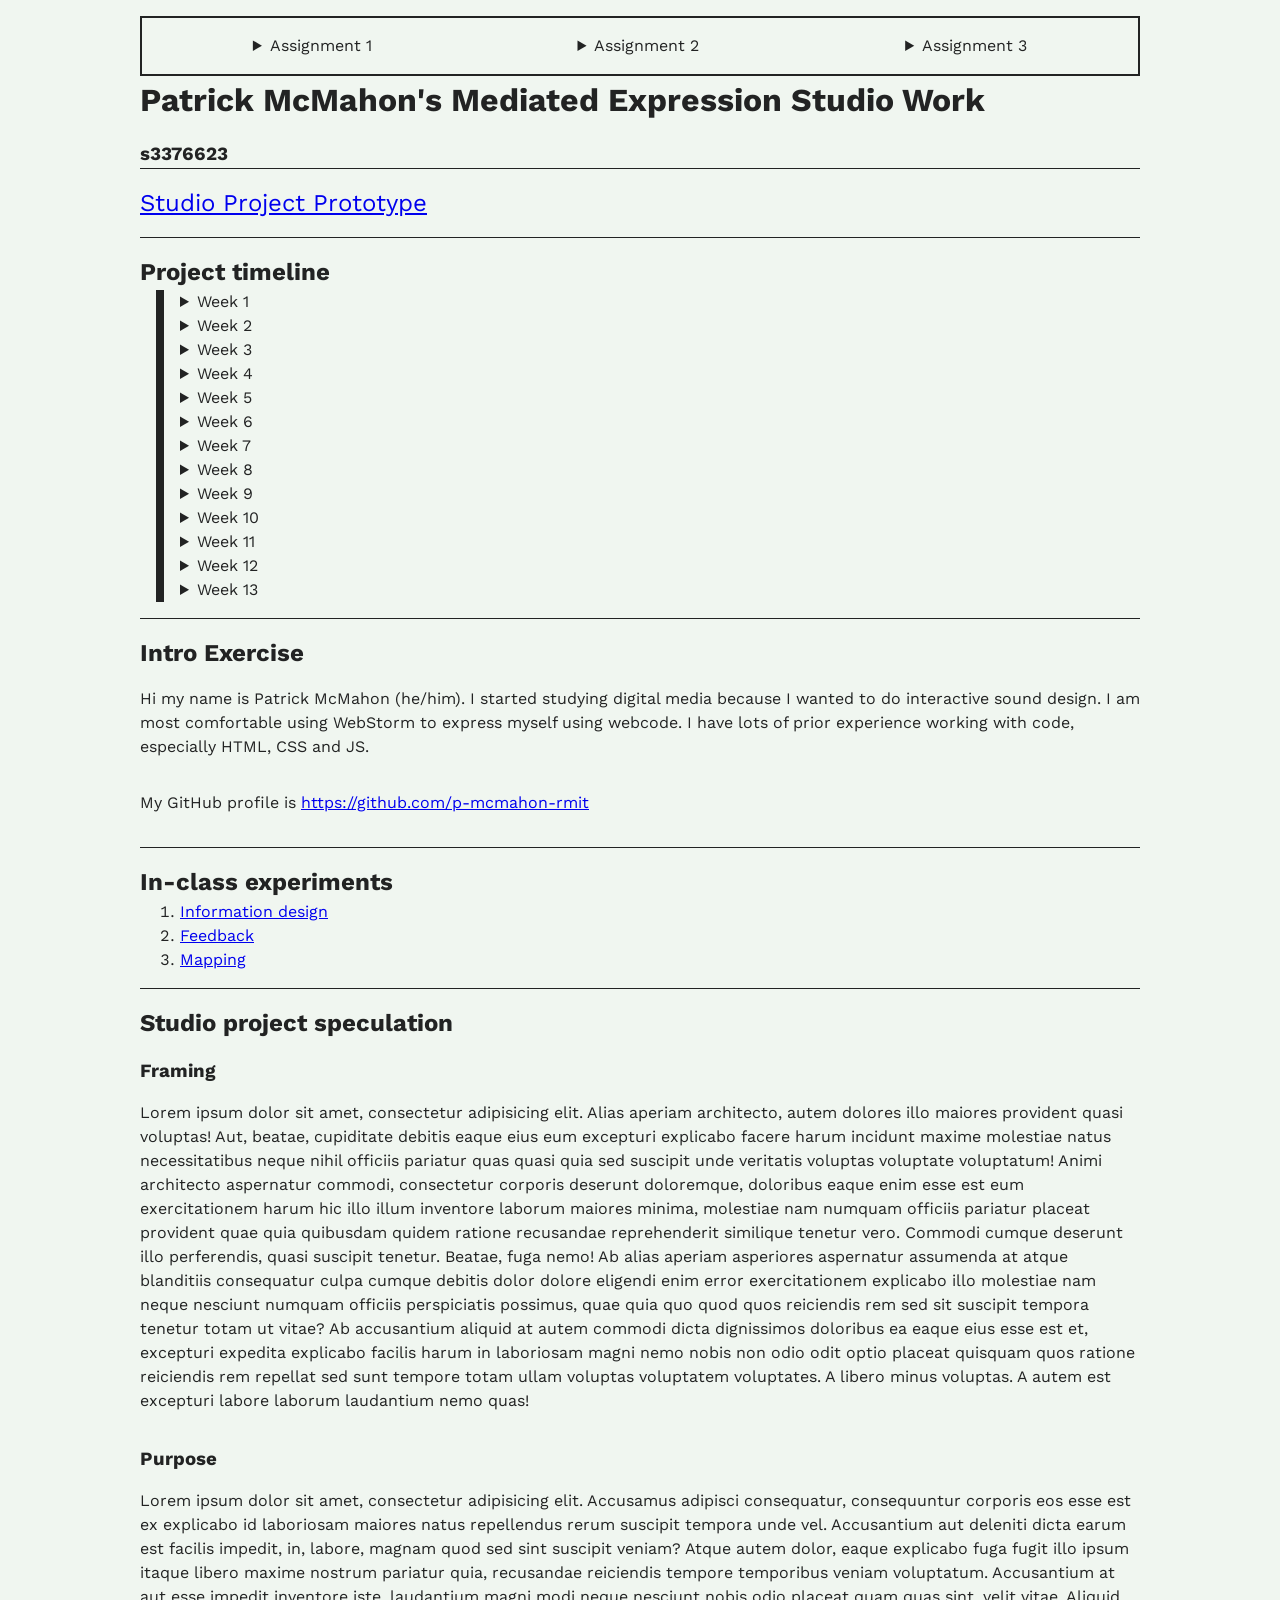
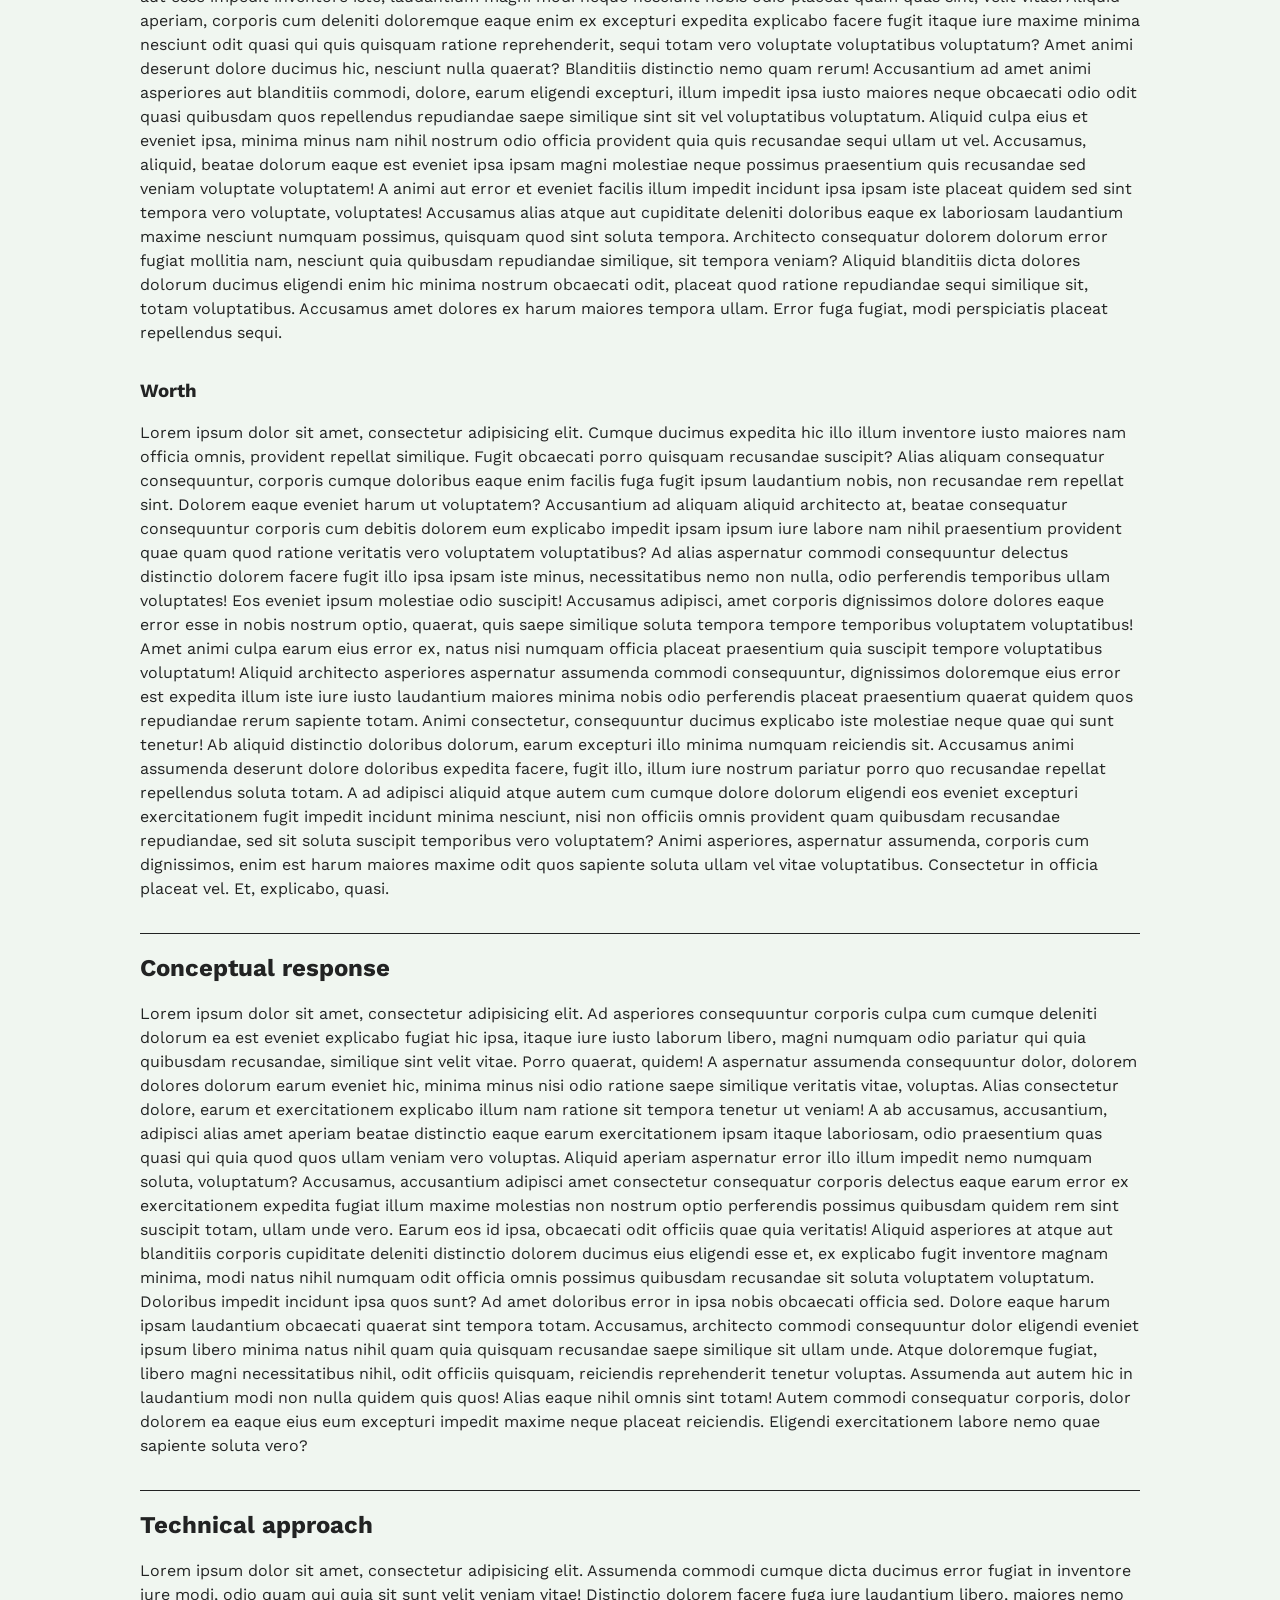
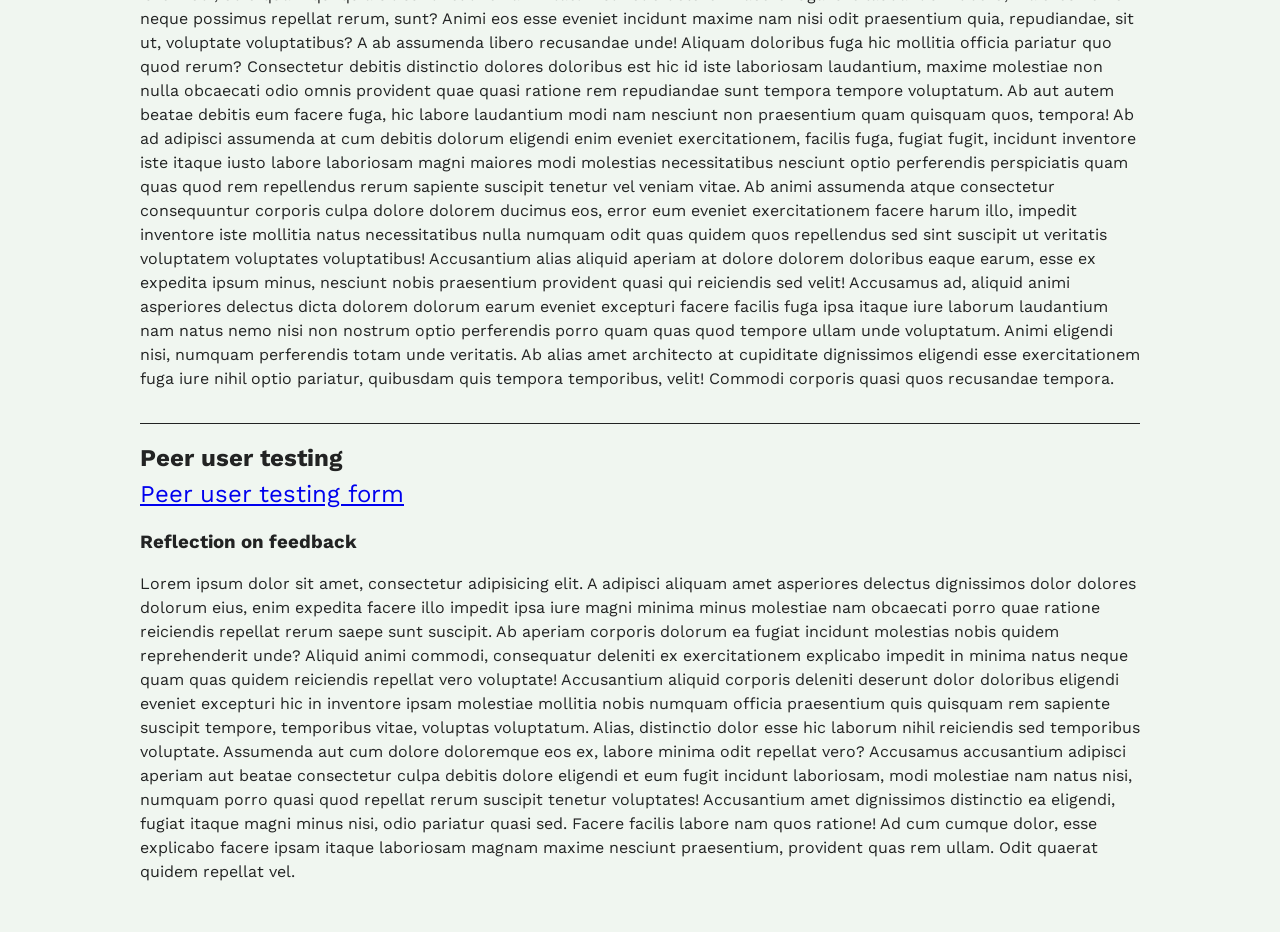
==== index.html @ aac4d5a4 "remove final" ====
<!doctype html>
<html lang="en">
<head>
    <meta charset="UTF-8">
    <meta name="viewport"
          content="width=device-width, user-scalable=no, initial-scale=1.0, maximum-scale=1.0, minimum-scale=1.0">
    <meta http-equiv="X-UA-Compatible" content="ie=edge">
    <title>Studio Work Index</title>
    <link rel="stylesheet" href="reset.css">
    <link rel="stylesheet" href="style.css">

    <!-- favicon was sourced from favicon.io but the original graphics are copyright 2020 Twitter, Inc
    and other contributors -->
    <!-- They are licensed under CC-BY 4.0 as linked below -->
    <!-- https://creativecommons.org/licenses/by/4.0/ -->
    <link rel="icon" type="image/png" href="./assets/icons/favicon.png">
</head>
<body>

    <nav>
        <details>
            <summary>Assignment 1</summary>
            <a href="#in-class-experiments">In class experiments</a>
            <a href="#speculation">Project speculation</a>
        </details>
        <details>
            <summary>Assignment 2</summary>
            <a href="#prototype">Prototype</a>
            <a href="#conceptual-response">Conceptual response</a>
            <a href="#technical-approach">Technical approach</a>
            <a href="#peer-user-testing">Peer user testing</a>
            <a href="#timeline">Timeline</a>
        </details>
        <details>
            <summary>Assignment 3</summary>
            <a href="#prototype">Prototype</a>
            <a href="#conceptual-response">Conceptual response</a>
            <a href="#technical-approach">Technical approach</a>
            <a href="#peer-user-testing">Peer user testing</a>
            <a href="#timeline">Timeline</a>
        </details>
    </nav>

    <main>

        <h1>Patrick McMahon's Mediated Expression Studio Work</h1>
        <h3>s3376623</h3>

        <section id="prototype">
            <a href="./prototype.html" target="_blank" class="largeLink">Studio Project Prototype</a>
        </section>

        <section id="timeline">
            <h2>Project timeline</h2>

            <div class="timelineContainer">
                <details>
                    <summary>Week 1</summary>
                    <p>Details</p>
                </details>
                <details>
                    <summary>Week 2</summary>
                    <p>Details</p>
                </details>
                <details>
                    <summary>Week 3</summary>
                    <p>Details</p>
                </details>
                <details>
                    <summary>Week 4</summary>
                    <p>Details</p>
                </details>
                <details>
                    <summary>Week 5</summary>
                    <p>Details</p>
                </details>
                <details>
                    <summary>Week 6</summary>
                    <p>Details</p>
                </details>
                <details>
                    <summary>Week 7</summary>
                    <p>Details</p>
                </details>
                <details>
                    <summary>Week 8</summary>
                    <p>Details</p>
                </details>
                <details>
                    <summary>Week 9</summary>
                    <p>Details</p>
                </details>
                <details>
                    <summary>Week 10</summary>
                    <p>Details</p>
                </details>
                <details>
                    <summary>Week 11</summary>
                    <p>Details</p>
                </details>
                <details>
                    <summary>Week 12</summary>
                    <p>Details</p>
                </details>
                <details>
                    <summary>Week 13</summary>
                    <p>Details</p>
                </details>
            </div>


        </section>

        <section>
            <h2>Intro Exercise</h2>
            <p>
                Hi my name is Patrick McMahon (he/him). I started studying digital media because I wanted to do interactive
                sound design. I am most comfortable using WebStorm to express myself using webcode. I have lots of prior
                experience working with code, especially HTML, CSS and JS.
            </p>
            <p>
                My GitHub profile is
                <a href="https://github.com/p-mcmahon-rmit" target="_blank">https://github.com/p-mcmahon-rmit</a>
            </p>
        </section>

        <section id="in-class-experiments">
            <h2>In-class experiments</h2>
            <ol>
                <li>
                    <a href="./exercise1.html" target="_blank">Information design</a>
                </li>
                <li>
                    <a href="./exercise2.html" target="_blank">Feedback</a>
                </li>
                <li>
                    <a href="./exercise3.html" target="_blank">Mapping</a>
                </li>
            </ol>
        </section>

        <section id="speculation">
            <h2>Studio project speculation</h2>
            <h3>Framing</h3>
            <p>
                Lorem ipsum dolor sit amet, consectetur adipisicing elit. Alias aperiam architecto, autem dolores illo
                maiores provident quasi voluptas! Aut, beatae, cupiditate debitis eaque eius eum excepturi explicabo
                facere harum incidunt maxime molestiae natus necessitatibus neque nihil officiis pariatur quas quasi
                quia sed suscipit unde veritatis voluptas voluptate voluptatum! Animi architecto aspernatur commodi,
                consectetur corporis deserunt doloremque, doloribus eaque enim esse est eum exercitationem harum hic
                illo illum inventore laborum maiores minima, molestiae nam numquam officiis pariatur placeat provident
                quae quia quibusdam quidem ratione recusandae reprehenderit similique tenetur vero. Commodi cumque
                deserunt illo perferendis, quasi suscipit tenetur. Beatae, fuga nemo! Ab alias aperiam asperiores
                aspernatur assumenda at atque blanditiis consequatur culpa cumque debitis dolor dolore eligendi enim
                error exercitationem explicabo illo molestiae nam neque nesciunt numquam officiis perspiciatis possimus,
                quae quia quo quod quos reiciendis rem sed sit suscipit tempora tenetur totam ut vitae? Ab accusantium
                aliquid at autem commodi dicta dignissimos doloribus ea eaque eius esse est et, excepturi expedita
                explicabo facilis harum in laboriosam magni nemo nobis non odio odit optio placeat quisquam quos ratione
                reiciendis rem repellat sed sunt tempore totam ullam voluptas voluptatem voluptates. A libero minus
                voluptas. A autem est excepturi labore laborum laudantium nemo quas!
            </p>
            <h3>Purpose</h3>
            <p>
                Lorem ipsum dolor sit amet, consectetur adipisicing elit. Accusamus adipisci consequatur, consequuntur
                corporis eos esse est ex explicabo id laboriosam maiores natus repellendus rerum suscipit tempora unde
                vel. Accusantium aut deleniti dicta earum est facilis impedit, in, labore, magnam quod sed sint suscipit
                veniam? Atque autem dolor, eaque explicabo fuga fugit illo ipsum itaque libero maxime nostrum pariatur
                quia, recusandae reiciendis tempore temporibus veniam voluptatum. Accusantium at aut esse impedit
                inventore iste, laudantium magni modi neque nesciunt nobis odio placeat quam quas sint, velit vitae.
                Aliquid aperiam, corporis cum deleniti doloremque eaque enim ex excepturi expedita explicabo facere
                fugit itaque iure maxime minima nesciunt odit quasi qui quis quisquam ratione reprehenderit, sequi totam
                vero voluptate voluptatibus voluptatum? Amet animi deserunt dolore ducimus hic, nesciunt nulla quaerat?
                Blanditiis distinctio nemo quam rerum! Accusantium ad amet animi asperiores aut blanditiis commodi,
                dolore, earum eligendi excepturi, illum impedit ipsa iusto maiores neque obcaecati odio odit quasi
                quibusdam quos repellendus repudiandae saepe similique sint sit vel voluptatibus voluptatum. Aliquid
                culpa eius et eveniet ipsa, minima minus nam nihil nostrum odio officia provident quia quis recusandae
                sequi ullam ut vel. Accusamus, aliquid, beatae dolorum eaque est eveniet ipsa ipsam magni molestiae
                neque possimus praesentium quis recusandae sed veniam voluptate voluptatem! A animi aut error et eveniet
                facilis illum impedit incidunt ipsa ipsam iste placeat quidem sed sint tempora vero voluptate,
                voluptates! Accusamus alias atque aut cupiditate deleniti doloribus eaque ex laboriosam laudantium
                maxime nesciunt numquam possimus, quisquam quod sint soluta tempora. Architecto consequatur dolorem
                dolorum error fugiat mollitia nam, nesciunt quia quibusdam repudiandae similique, sit tempora veniam?
                Aliquid blanditiis dicta dolores dolorum ducimus eligendi enim hic minima nostrum obcaecati odit,
                placeat quod ratione repudiandae sequi similique sit, totam voluptatibus. Accusamus amet dolores ex
                harum maiores tempora ullam. Error fuga fugiat, modi perspiciatis placeat repellendus sequi.
            </p>
            <h3>Worth</h3>
            <p>
                Lorem ipsum dolor sit amet, consectetur adipisicing elit. Cumque ducimus expedita hic illo illum
                inventore iusto maiores nam officia omnis, provident repellat similique. Fugit obcaecati porro quisquam
                recusandae suscipit? Alias aliquam consequatur consequuntur, corporis cumque doloribus eaque enim
                facilis fuga fugit ipsum laudantium nobis, non recusandae rem repellat sint. Dolorem eaque eveniet harum
                ut voluptatem? Accusantium ad aliquam aliquid architecto at, beatae consequatur consequuntur corporis
                cum debitis dolorem eum explicabo impedit ipsam ipsum iure labore nam nihil praesentium provident quae
                quam quod ratione veritatis vero voluptatem voluptatibus? Ad alias aspernatur commodi consequuntur
                delectus distinctio dolorem facere fugit illo ipsa ipsam iste minus, necessitatibus nemo non nulla, odio
                perferendis temporibus ullam voluptates! Eos eveniet ipsum molestiae odio suscipit! Accusamus adipisci,
                amet corporis dignissimos dolore dolores eaque error esse in nobis nostrum optio, quaerat, quis saepe
                similique soluta tempora tempore temporibus voluptatem voluptatibus! Amet animi culpa earum eius error
                ex, natus nisi numquam officia placeat praesentium quia suscipit tempore voluptatibus voluptatum!
                Aliquid architecto asperiores aspernatur assumenda commodi consequuntur, dignissimos doloremque eius
                error est expedita illum iste iure iusto laudantium maiores minima nobis odio perferendis placeat
                praesentium quaerat quidem quos repudiandae rerum sapiente totam. Animi consectetur, consequuntur
                ducimus explicabo iste molestiae neque quae qui sunt tenetur! Ab aliquid distinctio doloribus dolorum,
                earum excepturi illo minima numquam reiciendis sit. Accusamus animi assumenda deserunt dolore doloribus
                expedita facere, fugit illo, illum iure nostrum pariatur porro quo recusandae repellat repellendus
                soluta totam. A ad adipisci aliquid atque autem cum cumque dolore dolorum eligendi eos eveniet excepturi
                exercitationem fugit impedit incidunt minima nesciunt, nisi non officiis omnis provident quam quibusdam
                recusandae repudiandae, sed sit soluta suscipit temporibus vero voluptatem? Animi asperiores, aspernatur
                assumenda, corporis cum dignissimos, enim est harum maiores maxime odit quos sapiente soluta ullam vel
                vitae voluptatibus. Consectetur in officia placeat vel. Et, explicabo, quasi.
            </p>
        </section>

        <section id="conceptual-response">

            <h2>Conceptual response</h2>

            <p>
                Lorem ipsum dolor sit amet, consectetur adipisicing elit. Ad asperiores consequuntur corporis culpa cum
                cumque deleniti dolorum ea est eveniet explicabo fugiat hic ipsa, itaque iure iusto laborum libero,
                magni numquam odio pariatur qui quia quibusdam recusandae, similique sint velit vitae. Porro quaerat,
                quidem! A aspernatur assumenda consequuntur dolor, dolorem dolores dolorum earum eveniet hic, minima
                minus nisi odio ratione saepe similique veritatis vitae, voluptas. Alias consectetur dolore, earum et
                exercitationem explicabo illum nam ratione sit tempora tenetur ut veniam! A ab accusamus, accusantium,
                adipisci alias amet aperiam beatae distinctio eaque earum exercitationem ipsam itaque laboriosam, odio
                praesentium quas quasi qui quia quod quos ullam veniam vero voluptas. Aliquid aperiam aspernatur error
                illo illum impedit nemo numquam soluta, voluptatum? Accusamus, accusantium adipisci amet consectetur
                consequatur corporis delectus eaque earum error ex exercitationem expedita fugiat illum maxime molestias
                non nostrum optio perferendis possimus quibusdam quidem rem sint suscipit totam, ullam unde vero. Earum
                eos id ipsa, obcaecati odit officiis quae quia veritatis! Aliquid asperiores at atque aut blanditiis
                corporis cupiditate deleniti distinctio dolorem ducimus eius eligendi esse et, ex explicabo fugit
                inventore magnam minima, modi natus nihil numquam odit officia omnis possimus quibusdam recusandae sit
                soluta voluptatem voluptatum. Doloribus impedit incidunt ipsa quos sunt? Ad amet doloribus error in ipsa
                nobis obcaecati officia sed. Dolore eaque harum ipsam laudantium obcaecati quaerat sint tempora totam.
                Accusamus, architecto commodi consequuntur dolor eligendi eveniet ipsum libero minima natus nihil quam
                quia quisquam recusandae saepe similique sit ullam unde. Atque doloremque fugiat, libero magni
                necessitatibus nihil, odit officiis quisquam, reiciendis reprehenderit tenetur voluptas. Assumenda aut
                autem hic in laudantium modi non nulla quidem quis quos! Alias eaque nihil omnis sint totam! Autem
                commodi consequatur corporis, dolor dolorem ea eaque eius eum excepturi impedit maxime neque placeat
                reiciendis. Eligendi exercitationem labore nemo quae sapiente soluta vero?</p>

        </section>

        <section id="technical-approach">

            <h2>Technical approach</h2>

            <p>
                Lorem ipsum dolor sit amet, consectetur adipisicing elit. Assumenda commodi cumque dicta ducimus error
                fugiat in inventore iure modi, odio quam qui quia sit sunt velit veniam vitae! Distinctio dolorem facere
                fuga iure laudantium libero, maiores nemo neque possimus repellat rerum, sunt? Animi eos esse eveniet
                incidunt maxime nam nisi odit praesentium quia, repudiandae, sit ut, voluptate voluptatibus? A ab
                assumenda libero recusandae unde! Aliquam doloribus fuga hic mollitia officia pariatur quo quod rerum?
                Consectetur debitis distinctio dolores doloribus est hic id iste laboriosam laudantium, maxime molestiae
                non nulla obcaecati odio omnis provident quae quasi ratione rem repudiandae sunt tempora tempore
                voluptatum. Ab aut autem beatae debitis eum facere fuga, hic labore laudantium modi nam nesciunt non
                praesentium quam quisquam quos, tempora! Ab ad adipisci assumenda at cum debitis dolorum eligendi enim
                eveniet exercitationem, facilis fuga, fugiat fugit, incidunt inventore iste itaque iusto labore
                laboriosam magni maiores modi molestias necessitatibus nesciunt optio perferendis perspiciatis quam quas
                quod rem repellendus rerum sapiente suscipit tenetur vel veniam vitae. Ab animi assumenda atque
                consectetur consequuntur corporis culpa dolore dolorem ducimus eos, error eum eveniet exercitationem
                facere harum illo, impedit inventore iste mollitia natus necessitatibus nulla numquam odit quas quidem
                quos repellendus sed sint suscipit ut veritatis voluptatem voluptates voluptatibus! Accusantium alias
                aliquid aperiam at dolore dolorem doloribus eaque earum, esse ex expedita ipsum minus, nesciunt nobis
                praesentium provident quasi qui reiciendis sed velit! Accusamus ad, aliquid animi asperiores delectus
                dicta dolorem dolorum earum eveniet excepturi facere facilis fuga ipsa itaque iure laborum laudantium
                nam natus nemo nisi non nostrum optio perferendis porro quam quas quod tempore ullam unde voluptatum.
                Animi eligendi nisi, numquam perferendis totam unde veritatis. Ab alias amet architecto at cupiditate
                dignissimos eligendi esse exercitationem fuga iure nihil optio pariatur, quibusdam quis tempora
                temporibus, velit! Commodi corporis quasi quos recusandae tempora.</p>

        </section>

        <section id="peer-user-testing">

            <h2>Peer user testing</h2>

            <a href="https://forms.cloud.microsoft/r/2QSYcUh6fd" target="_blank" class="largeLink">Peer user testing form</a>

            <h3>Reflection on feedback</h3>

            <p>
                Lorem ipsum dolor sit amet, consectetur adipisicing elit. A adipisci aliquam amet asperiores delectus
                dignissimos dolor dolores dolorum eius, enim expedita facere illo impedit ipsa iure magni minima minus
                molestiae nam obcaecati porro quae ratione reiciendis repellat rerum saepe sunt suscipit. Ab aperiam
                corporis dolorum ea fugiat incidunt molestias nobis quidem reprehenderit unde? Aliquid animi commodi,
                consequatur deleniti ex exercitationem explicabo impedit in minima natus neque quam quas quidem
                reiciendis repellat vero voluptate! Accusantium aliquid corporis deleniti deserunt dolor doloribus
                eligendi eveniet excepturi hic in inventore ipsam molestiae mollitia nobis numquam officia praesentium
                quis quisquam rem sapiente suscipit tempore, temporibus vitae, voluptas voluptatum. Alias, distinctio
                dolor esse hic laborum nihil reiciendis sed temporibus voluptate. Assumenda aut cum dolore doloremque
                eos ex, labore minima odit repellat vero? Accusamus accusantium adipisci aperiam aut beatae consectetur
                culpa debitis dolore eligendi et eum fugit incidunt laboriosam, modi molestiae nam natus nisi, numquam
                porro quasi quod repellat rerum suscipit tenetur voluptates! Accusantium amet dignissimos distinctio ea
                eligendi, fugiat itaque magni minus nisi, odio pariatur quasi sed. Facere facilis labore nam quos
                ratione! Ad cum cumque dolor, esse explicabo facere ipsam itaque laboriosam magnam maxime nesciunt
                praesentium, provident quas rem ullam. Odit quaerat quidem repellat vel.</p>

        </section>

    </main>



</body>
</html>
---- style.css ----
@import url('https://fonts.googleapis.com/css2?family=Work+Sans:ital,wght@0,100..900;1,100..900&display=swap');

:root{
    /* basic 2-bit palette from 1bit Monitor Glow Palette by Polyducks */
    /* https://lospec.com/palette-list/1bit-monitor-glow */
    --colour-1: #222323;
    --colour-2: #f0f6f0;
    --colour-3: #2297CE;
    --colour-4: #e97132;
}

/* this swaps the colour order to account for dark mode */
@media (prefers-color-scheme: dark) {
    :root{
        --colour-1: #f0f6f0;
        --colour-2: #222323;
        --colour-3: #e97132;
        --colour-4: #2297CE;
    }
}

body {
    background-color: var(--colour-2);
    color: var(--colour-1);
    font-family: 'Work Sans', sans-serif;
    line-height: 1.5;
    padding: 1rem;
}

main, nav {
    max-width: 1000px;
    margin: 0 auto;
}

nav {
    display: flex;
    gap: 1rem;
    justify-content: space-around;
    border: var(--colour-1) 2px solid;
    padding: 1rem;
}

h3 {
    padding: 1rem 0 0 0;
}

section {
    border-top: var(--colour-1) solid 1px;
    padding: 1rem 0;
}

p {
    padding: 1rem 0;
}

ol, ul {
    padding: revert;
}

details {
    cursor: pointer;
    display: flex;
    flex-direction: column;
}

details > a {
    display: block;
}

.largeLink {
    font-size: 1.5rem;
}

#timeline {
    display: flex;
    flex-direction: column;
    align-items: start;
}

.timelineContainer {
    padding-left: 1rem;
    margin-left: 1rem;
    border-left: var(--colour-1) 0.5rem solid;
    display: flex;
    flex-direction: column;
}

.projectTimeline {
    writing-mode: vertical-rl;
}
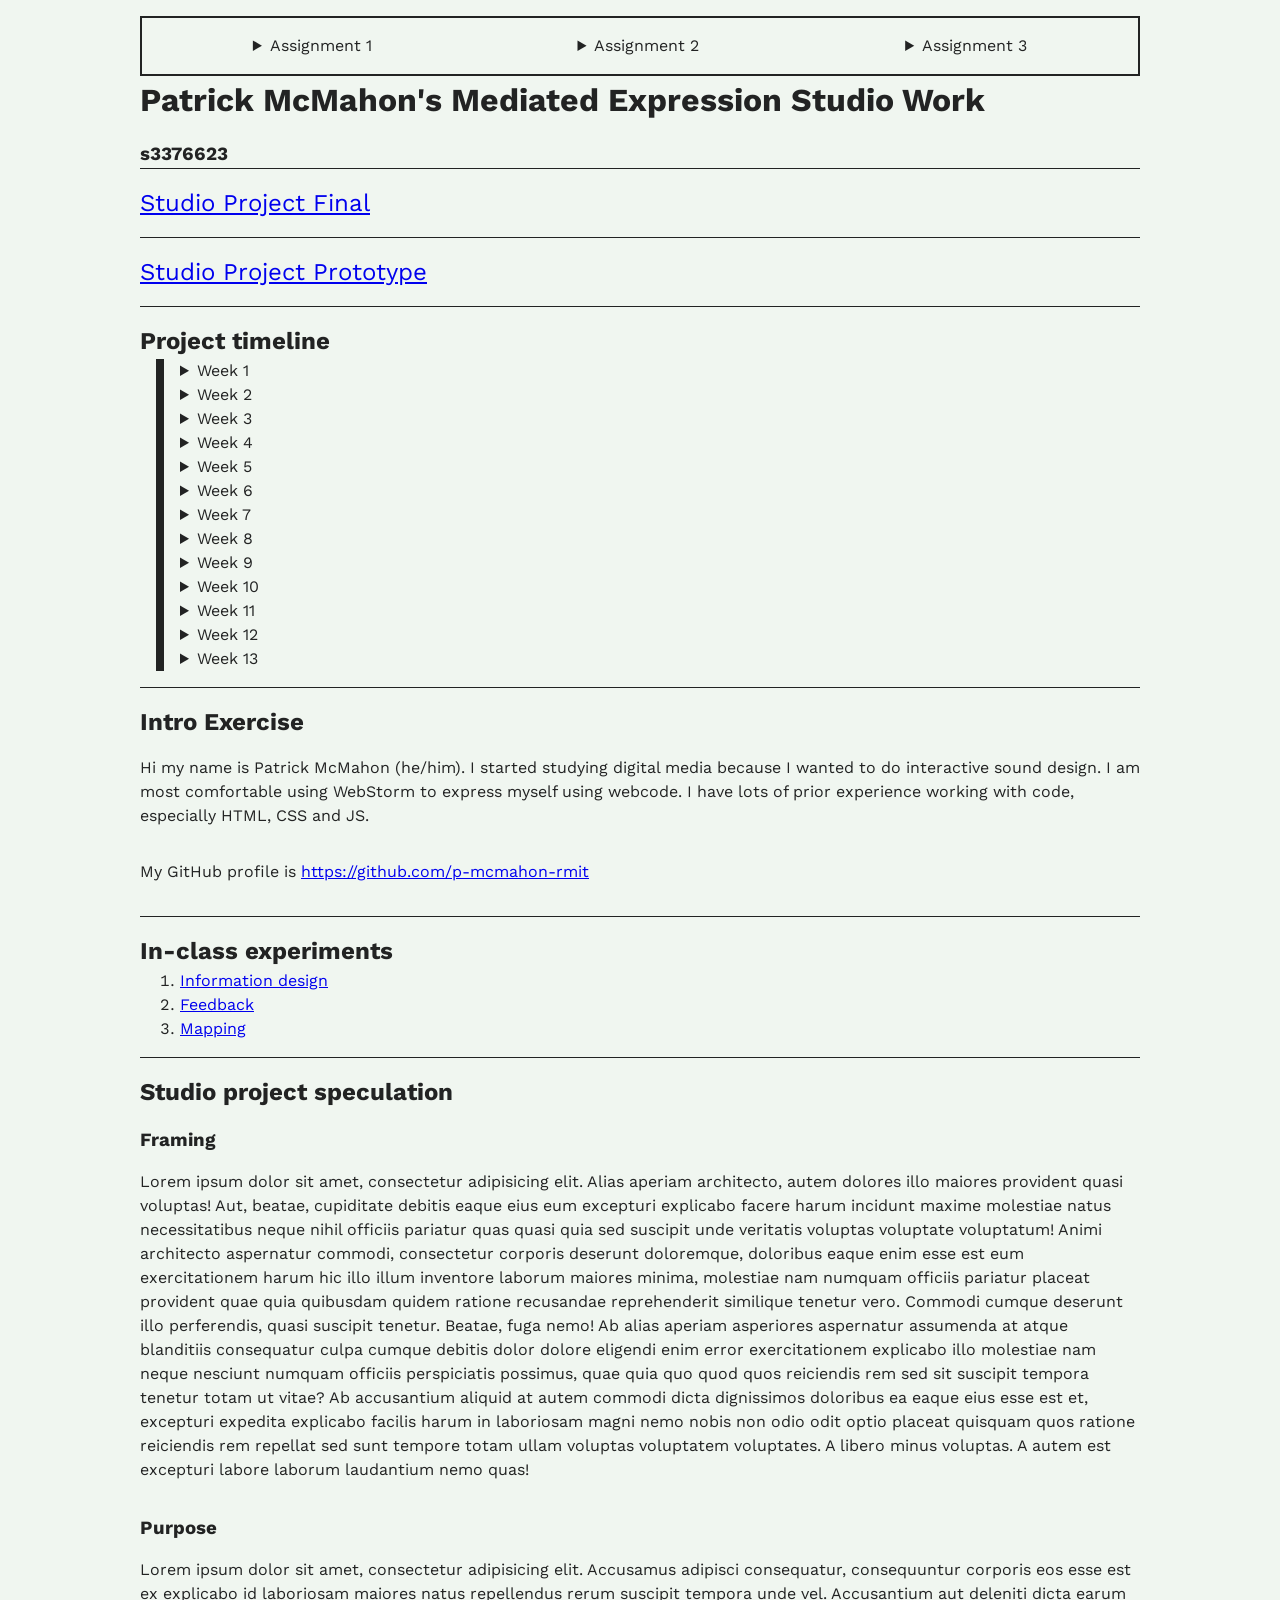
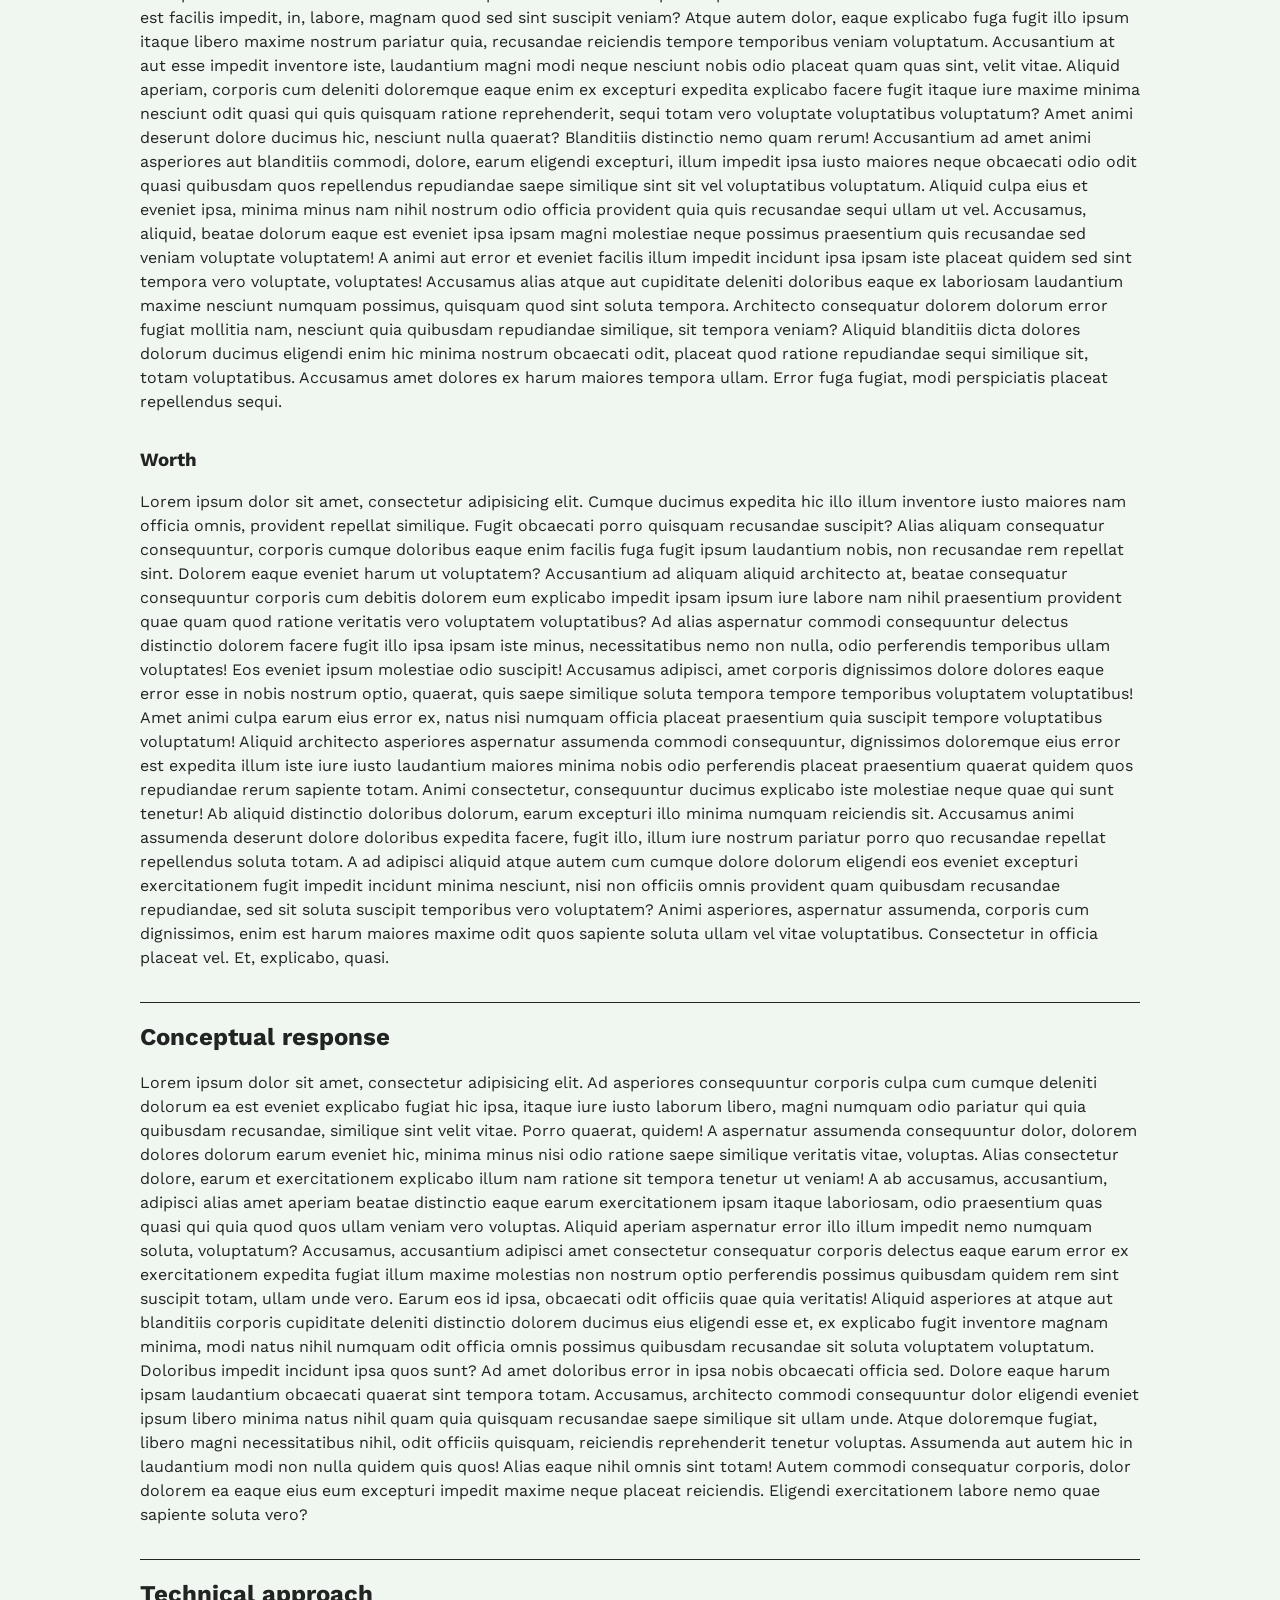
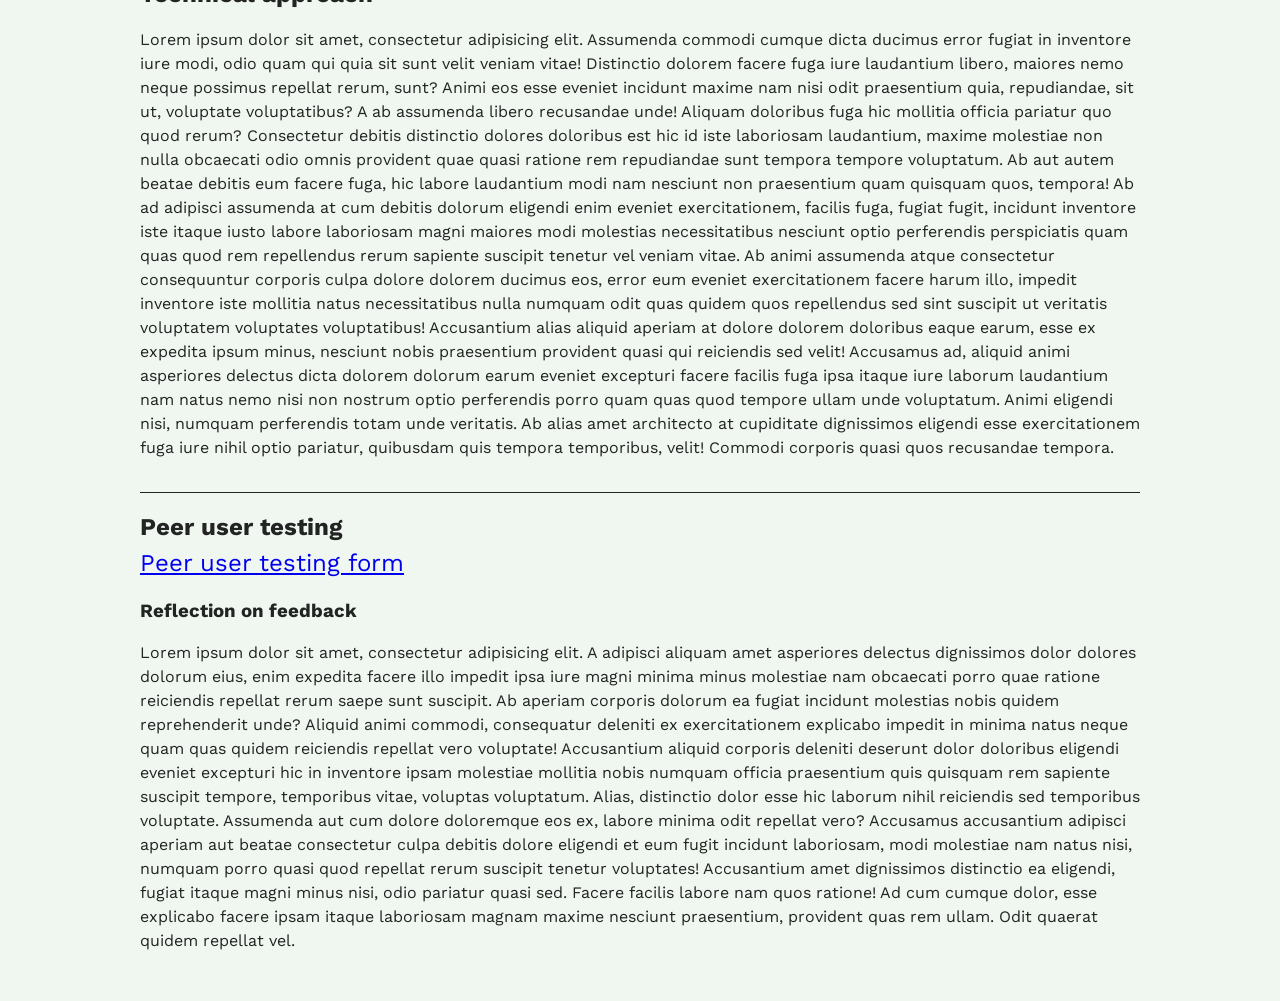
==== commit 9844bc82: "updated for a3" ====
--- a/index.html
+++ b/index.html
@@ -33,11 +33,7 @@
         </details>
         <details>
             <summary>Assignment 3</summary>
-            <a href="#prototype">Prototype</a>
-            <a href="#conceptual-response">Conceptual response</a>
-            <a href="#technical-approach">Technical approach</a>
-            <a href="#peer-user-testing">Peer user testing</a>
-            <a href="#timeline">Timeline</a>
+            <a href="#final">Final</a>
         </details>
     </nav>
 
@@ -45,6 +41,10 @@
 
         <h1>Patrick McMahon's Mediated Expression Studio Work</h1>
         <h3>s3376623</h3>
+
+        <section id="final">
+            <a href="./final.html" target="_blank" class="largeLink">Studio Project Final</a>
+        </section>
 
         <section id="prototype">
             <a href="./prototype.html" target="_blank" class="largeLink">Studio Project Prototype</a>
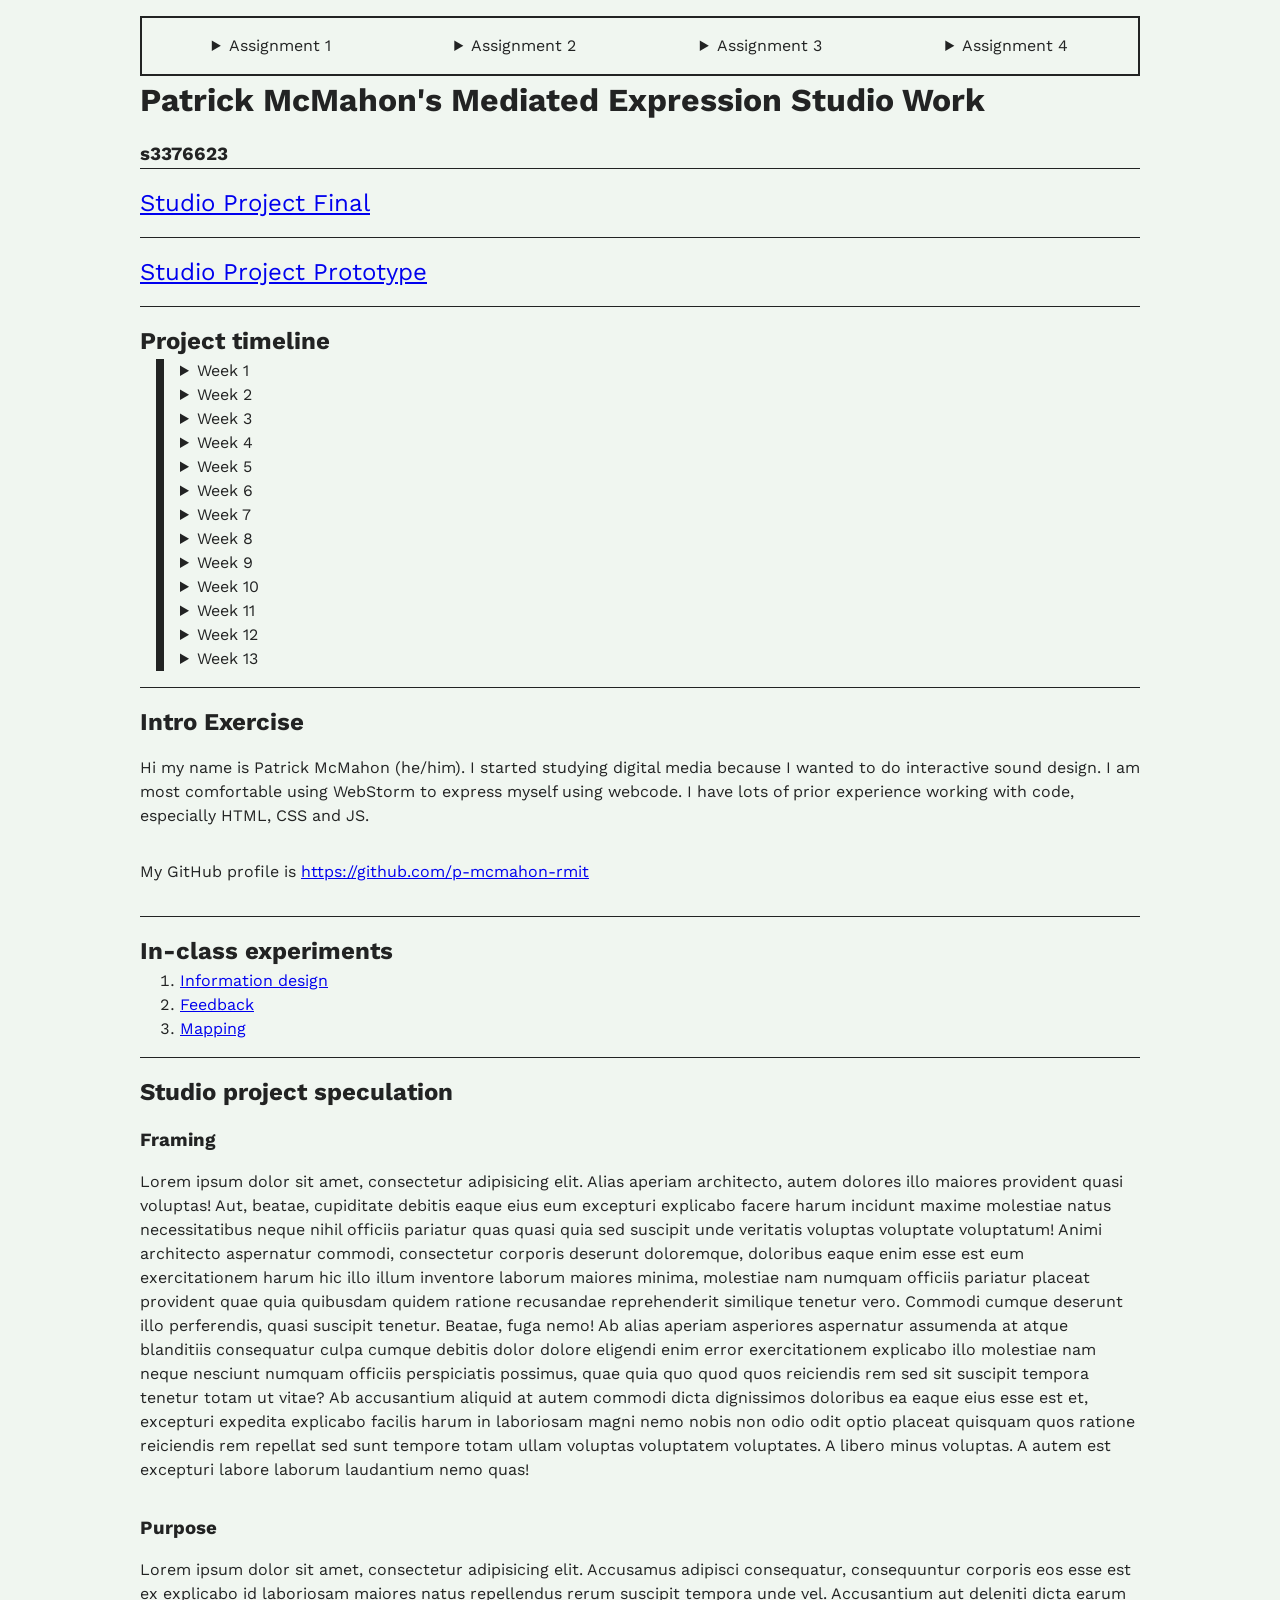
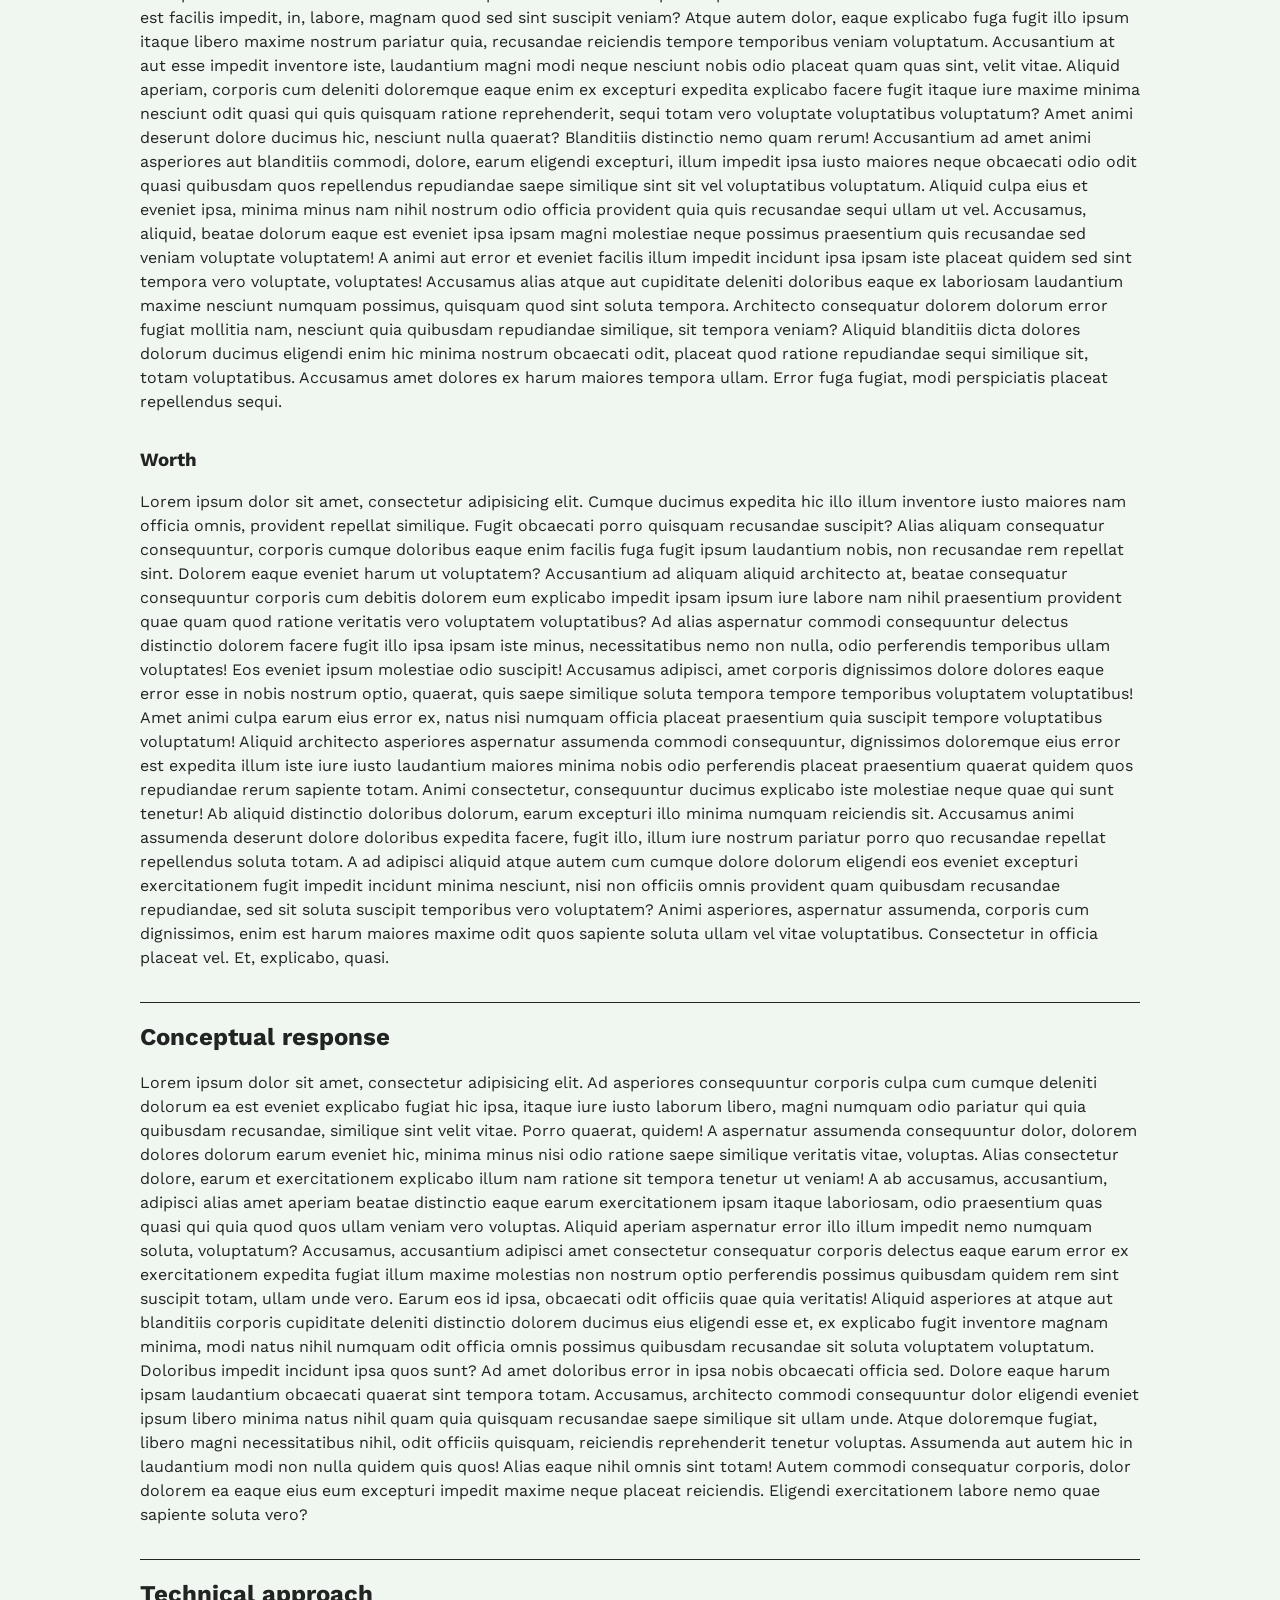
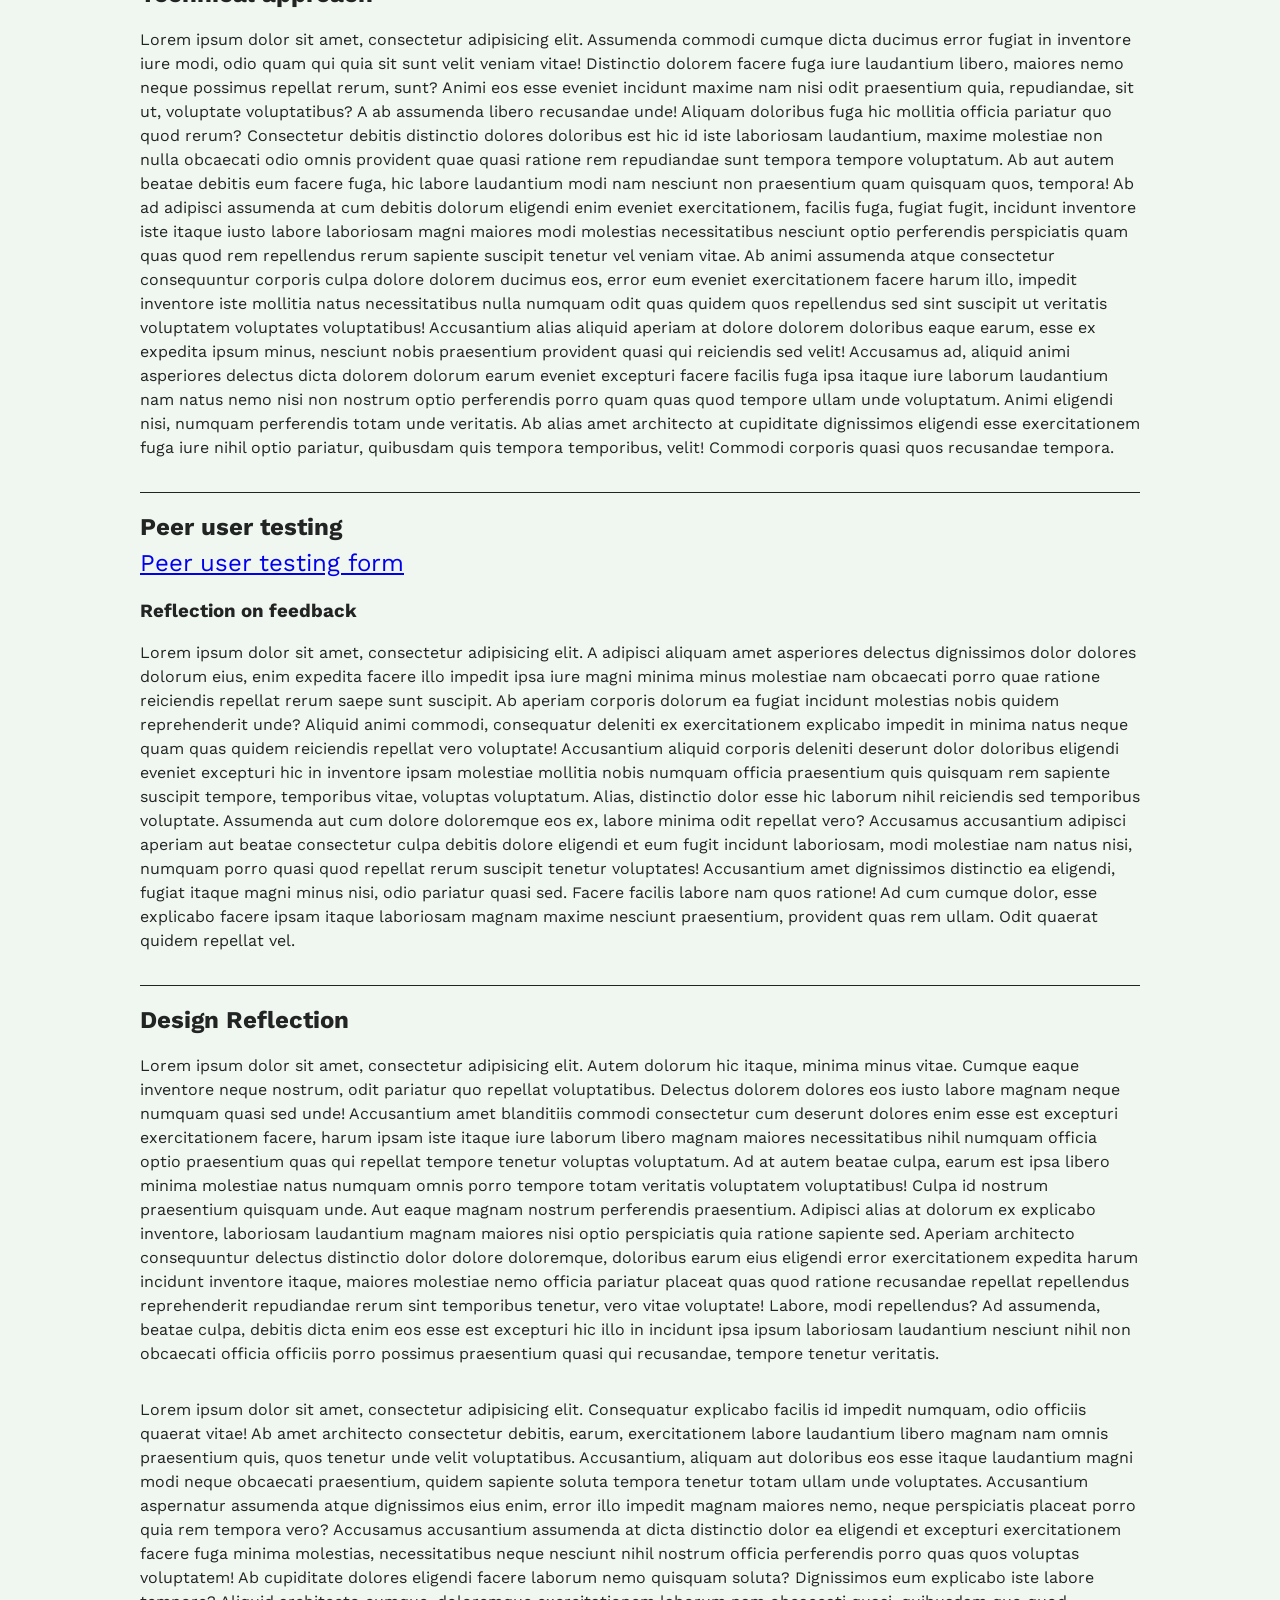
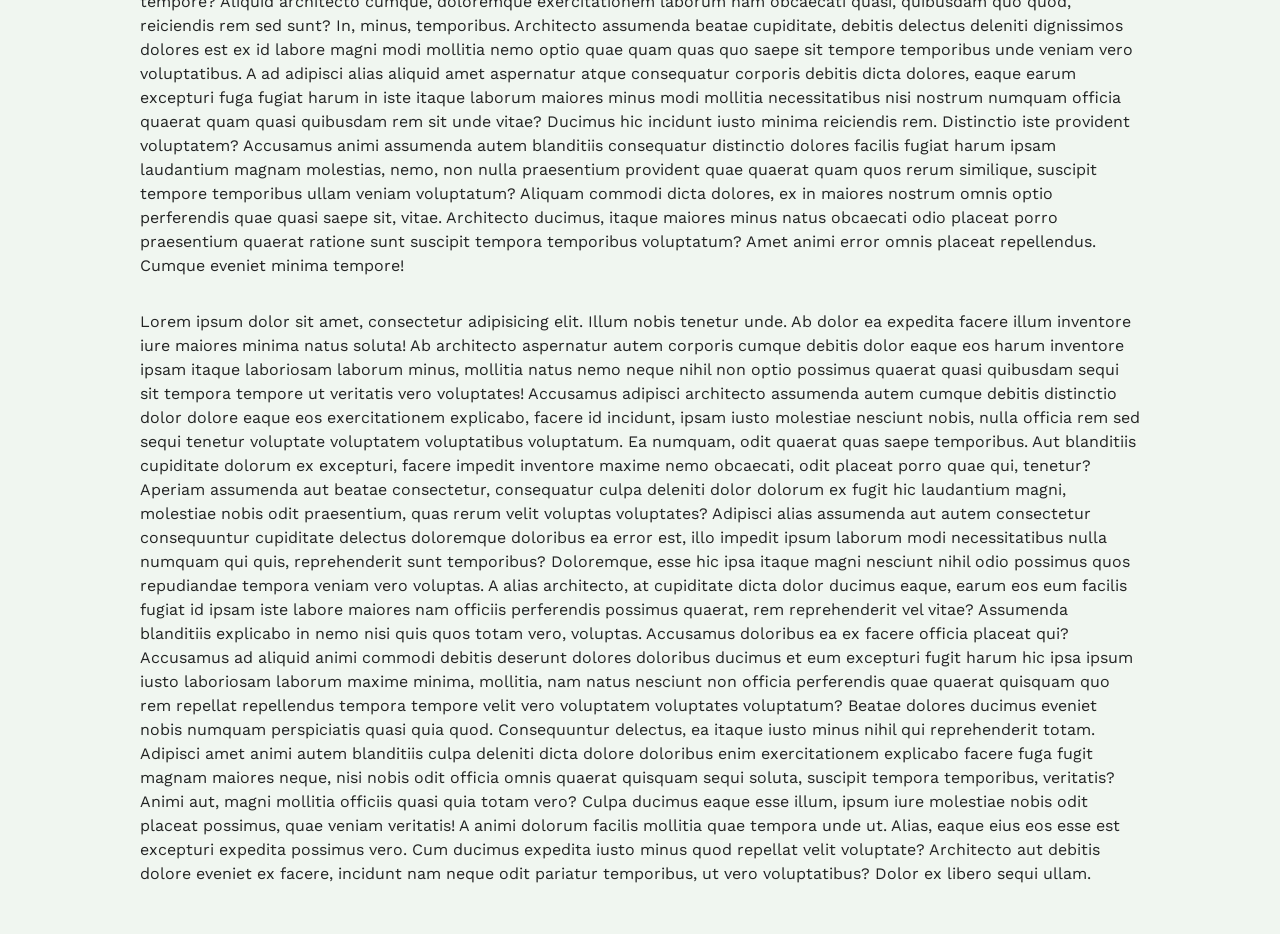
==== commit c06a4ff9: "added dummy reflection" ====
--- a/index.html
+++ b/index.html
@@ -34,6 +34,10 @@
         <details>
             <summary>Assignment 3</summary>
             <a href="#final">Final</a>
+        </details>
+        <details>
+            <summary>Assignment 4</summary>
+            <a href="#studio-reflection">Design reflection</a>
         </details>
     </nav>
 
@@ -268,7 +272,8 @@
                 nam natus nemo nisi non nostrum optio perferendis porro quam quas quod tempore ullam unde voluptatum.
                 Animi eligendi nisi, numquam perferendis totam unde veritatis. Ab alias amet architecto at cupiditate
                 dignissimos eligendi esse exercitationem fuga iure nihil optio pariatur, quibusdam quis tempora
-                temporibus, velit! Commodi corporis quasi quos recusandae tempora.</p>
+                temporibus, velit! Commodi corporis quasi quos recusandae tempora.
+            </p>
 
         </section>
 
@@ -295,13 +300,95 @@
                 porro quasi quod repellat rerum suscipit tenetur voluptates! Accusantium amet dignissimos distinctio ea
                 eligendi, fugiat itaque magni minus nisi, odio pariatur quasi sed. Facere facilis labore nam quos
                 ratione! Ad cum cumque dolor, esse explicabo facere ipsam itaque laboriosam magnam maxime nesciunt
-                praesentium, provident quas rem ullam. Odit quaerat quidem repellat vel.</p>
+                praesentium, provident quas rem ullam. Odit quaerat quidem repellat vel.
+            </p>
+
+        </section>
+
+        <section id="studio-reflection">
+
+            <h2>Design Reflection</h2>
+
+            <p>
+                Lorem ipsum dolor sit amet, consectetur adipisicing elit. Autem dolorum hic itaque, minima minus vitae.
+                Cumque eaque inventore neque nostrum, odit pariatur quo repellat voluptatibus. Delectus dolorem dolores
+                eos iusto labore magnam neque numquam quasi sed unde! Accusantium amet blanditiis commodi consectetur
+                cum deserunt dolores enim esse est excepturi exercitationem facere, harum ipsam iste itaque iure laborum
+                libero magnam maiores necessitatibus nihil numquam officia optio praesentium quas qui repellat tempore
+                tenetur voluptas voluptatum. Ad at autem beatae culpa, earum est ipsa libero minima molestiae natus
+                numquam omnis porro tempore totam veritatis voluptatem voluptatibus! Culpa id nostrum praesentium
+                quisquam unde. Aut eaque magnam nostrum perferendis praesentium. Adipisci alias at dolorum ex explicabo
+                inventore, laboriosam laudantium magnam maiores nisi optio perspiciatis quia ratione sapiente sed.
+                Aperiam architecto consequuntur delectus distinctio dolor dolore doloremque, doloribus earum eius
+                eligendi error exercitationem expedita harum incidunt inventore itaque, maiores molestiae nemo officia
+                pariatur placeat quas quod ratione recusandae repellat repellendus reprehenderit repudiandae rerum sint
+                temporibus tenetur, vero vitae voluptate! Labore, modi repellendus? Ad assumenda, beatae culpa, debitis
+                dicta enim eos esse est excepturi hic illo in incidunt ipsa ipsum laboriosam laudantium nesciunt nihil
+                non obcaecati officia officiis porro possimus praesentium quasi qui recusandae, tempore tenetur
+                veritatis.
+            </p>
+
+            <p>
+                Lorem ipsum dolor sit amet, consectetur adipisicing elit. Consequatur explicabo facilis id impedit
+                numquam, odio officiis quaerat vitae! Ab amet architecto consectetur debitis, earum, exercitationem
+                labore laudantium libero magnam nam omnis praesentium quis, quos tenetur unde velit voluptatibus.
+                Accusantium, aliquam aut doloribus eos esse itaque laudantium magni modi neque obcaecati praesentium,
+                quidem sapiente soluta tempora tenetur totam ullam unde voluptates. Accusantium aspernatur assumenda
+                atque dignissimos eius enim, error illo impedit magnam maiores nemo, neque perspiciatis placeat porro
+                quia rem tempora vero? Accusamus accusantium assumenda at dicta distinctio dolor ea eligendi et
+                excepturi exercitationem facere fuga minima molestias, necessitatibus neque nesciunt nihil nostrum
+                officia perferendis porro quas quos voluptas voluptatem! Ab cupiditate dolores eligendi facere laborum
+                nemo quisquam soluta? Dignissimos eum explicabo iste labore tempore? Aliquid architecto cumque,
+                doloremque exercitationem laborum nam obcaecati quasi, quibusdam quo quod, reiciendis rem sed sunt? In,
+                minus, temporibus. Architecto assumenda beatae cupiditate, debitis delectus deleniti dignissimos dolores
+                est ex id labore magni modi mollitia nemo optio quae quam quas quo saepe sit tempore temporibus unde
+                veniam vero voluptatibus. A ad adipisci alias aliquid amet aspernatur atque consequatur corporis debitis
+                dicta dolores, eaque earum excepturi fuga fugiat harum in iste itaque laborum maiores minus modi
+                mollitia necessitatibus nisi nostrum numquam officia quaerat quam quasi quibusdam rem sit unde vitae?
+                Ducimus hic incidunt iusto minima reiciendis rem. Distinctio iste provident voluptatem? Accusamus animi
+                assumenda autem blanditiis consequatur distinctio dolores facilis fugiat harum ipsam laudantium magnam
+                molestias, nemo, non nulla praesentium provident quae quaerat quam quos rerum similique, suscipit
+                tempore temporibus ullam veniam voluptatum? Aliquam commodi dicta dolores, ex in maiores nostrum omnis
+                optio perferendis quae quasi saepe sit, vitae. Architecto ducimus, itaque maiores minus natus obcaecati
+                odio placeat porro praesentium quaerat ratione sunt suscipit tempora temporibus voluptatum? Amet animi
+                error omnis placeat repellendus. Cumque eveniet minima tempore!
+            </p>
+
+            <p>
+                Lorem ipsum dolor sit amet, consectetur adipisicing elit. Illum nobis tenetur unde. Ab dolor ea expedita
+                facere illum inventore iure maiores minima natus soluta! Ab architecto aspernatur autem corporis cumque
+                debitis dolor eaque eos harum inventore ipsam itaque laboriosam laborum minus, mollitia natus nemo neque
+                nihil non optio possimus quaerat quasi quibusdam sequi sit tempora tempore ut veritatis vero voluptates!
+                Accusamus adipisci architecto assumenda autem cumque debitis distinctio dolor dolore eaque eos
+                exercitationem explicabo, facere id incidunt, ipsam iusto molestiae nesciunt nobis, nulla officia rem
+                sed sequi tenetur voluptate voluptatem voluptatibus voluptatum. Ea numquam, odit quaerat quas saepe
+                temporibus. Aut blanditiis cupiditate dolorum ex excepturi, facere impedit inventore maxime nemo
+                obcaecati, odit placeat porro quae qui, tenetur? Aperiam assumenda aut beatae consectetur, consequatur
+                culpa deleniti dolor dolorum ex fugit hic laudantium magni, molestiae nobis odit praesentium, quas rerum
+                velit voluptas voluptates? Adipisci alias assumenda aut autem consectetur consequuntur cupiditate
+                delectus doloremque doloribus ea error est, illo impedit ipsum laborum modi necessitatibus nulla numquam
+                qui quis, reprehenderit sunt temporibus? Doloremque, esse hic ipsa itaque magni nesciunt nihil odio
+                possimus quos repudiandae tempora veniam vero voluptas. A alias architecto, at cupiditate dicta dolor
+                ducimus eaque, earum eos eum facilis fugiat id ipsam iste labore maiores nam officiis perferendis
+                possimus quaerat, rem reprehenderit vel vitae? Assumenda blanditiis explicabo in nemo nisi quis quos
+                totam vero, voluptas. Accusamus doloribus ea ex facere officia placeat qui? Accusamus ad aliquid animi
+                commodi debitis deserunt dolores doloribus ducimus et eum excepturi fugit harum hic ipsa ipsum iusto
+                laboriosam laborum maxime minima, mollitia, nam natus nesciunt non officia perferendis quae quaerat
+                quisquam quo rem repellat repellendus tempora tempore velit vero voluptatem voluptates voluptatum?
+                Beatae dolores ducimus eveniet nobis numquam perspiciatis quasi quia quod. Consequuntur delectus, ea
+                itaque iusto minus nihil qui reprehenderit totam. Adipisci amet animi autem blanditiis culpa deleniti
+                dicta dolore doloribus enim exercitationem explicabo facere fuga fugit magnam maiores neque, nisi nobis
+                odit officia omnis quaerat quisquam sequi soluta, suscipit tempora temporibus, veritatis? Animi aut,
+                magni mollitia officiis quasi quia totam vero? Culpa ducimus eaque esse illum, ipsum iure molestiae
+                nobis odit placeat possimus, quae veniam veritatis! A animi dolorum facilis mollitia quae tempora unde
+                ut. Alias, eaque eius eos esse est excepturi expedita possimus vero. Cum ducimus expedita iusto minus
+                quod repellat velit voluptate? Architecto aut debitis dolore eveniet ex facere, incidunt nam neque odit
+                pariatur temporibus, ut vero voluptatibus? Dolor ex libero sequi ullam.
+            </p>
 
         </section>
 
     </main>
-
-
 
 </body>
 </html>
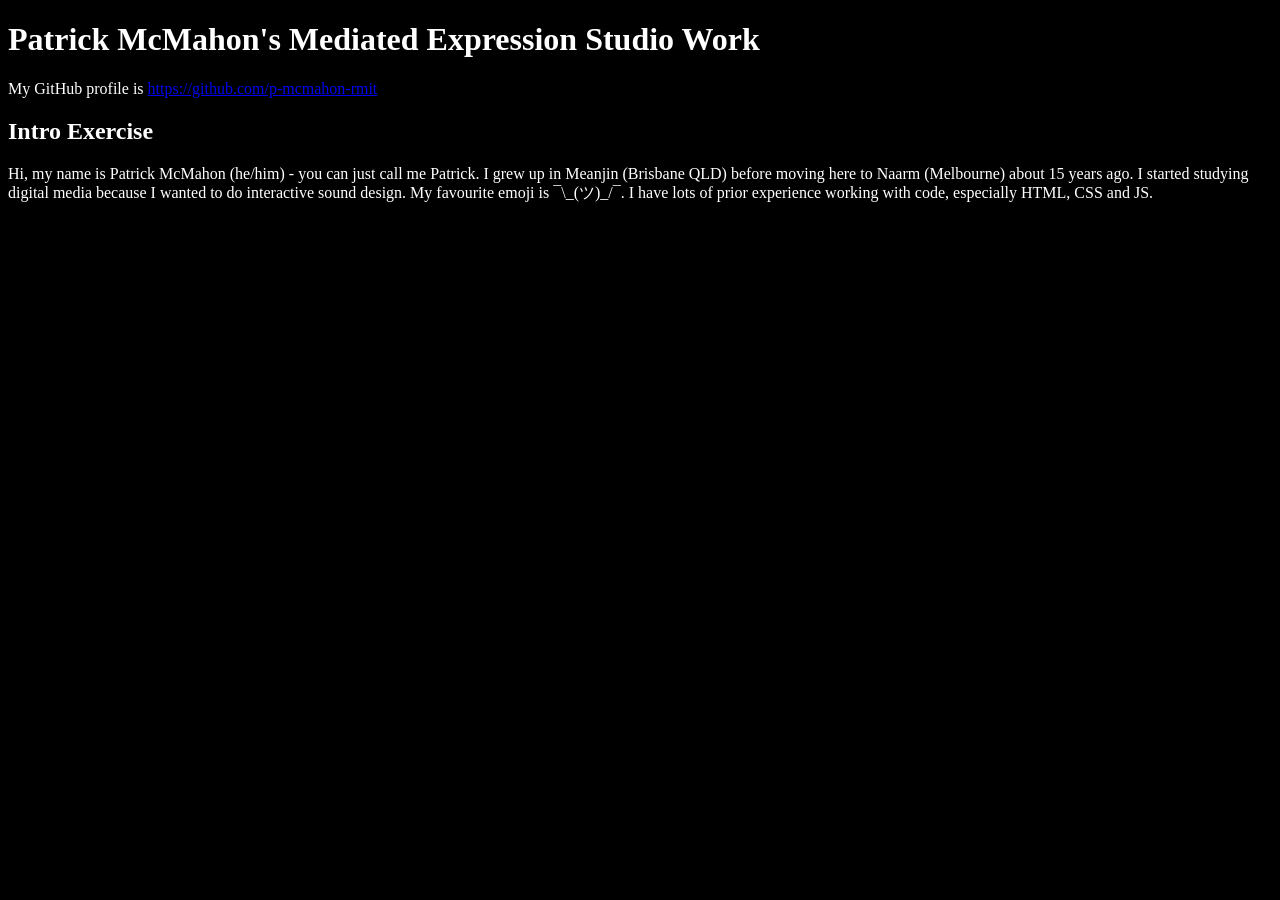
==== commit ca7441d1: "added favicon" ====
--- a/index.html
+++ b/index.html
@@ -6,7 +6,6 @@
           content="width=device-width, user-scalable=no, initial-scale=1.0, maximum-scale=1.0, minimum-scale=1.0">
     <meta http-equiv="X-UA-Compatible" content="ie=edge">
     <title>Studio Work Index</title>
-    <link rel="stylesheet" href="reset.css">
     <link rel="stylesheet" href="style.css">
 
     <!-- favicon was sourced from favicon.io but the original graphics are copyright 2020 Twitter, Inc
@@ -17,378 +16,26 @@
 </head>
 <body>
 
-    <nav>
-        <details>
-            <summary>Assignment 1</summary>
-            <a href="#in-class-experiments">In class experiments</a>
-            <a href="#speculation">Project speculation</a>
-        </details>
-        <details>
-            <summary>Assignment 2</summary>
-            <a href="#prototype">Prototype</a>
-            <a href="#conceptual-response">Conceptual response</a>
-            <a href="#technical-approach">Technical approach</a>
-            <a href="#peer-user-testing">Peer user testing</a>
-            <a href="#timeline">Timeline</a>
-        </details>
-        <details>
-            <summary>Assignment 3</summary>
-            <a href="#final">Final</a>
-        </details>
-        <details>
-            <summary>Assignment 4</summary>
-            <a href="#studio-reflection">Design reflection</a>
-        </details>
-    </nav>
+    <h1>Patrick McMahon's Mediated Expression Studio Work</h1>
+    
+    <section>
+        My GitHub profile is
+        <a href="https://github.com/p-mcmahon-rmit" target="_blank">https://github.com/p-mcmahon-rmit</a>
+    </section>
 
-    <main>
+    <section>
 
-        <h1>Patrick McMahon's Mediated Expression Studio Work</h1>
-        <h3>s3376623</h3>
+        <h2>Intro Exercise</h2>
 
-        <section id="final">
-            <a href="./final.html" target="_blank" class="largeLink">Studio Project Final</a>
-        </section>
+        <p>
+            Hi, my name is Patrick McMahon (he/him) - you can just call me Patrick. I grew up in Meanjin
+            (Brisbane QLD) before moving here to Naarm (Melbourne) about 15 years ago. I started studying digital
+            media because I wanted to do interactive sound design. My favourite emoji is ¯\_(ツ)_/¯. I have lots
+            of prior experience working with code, especially HTML, CSS and JS.
+        </p>
 
-        <section id="prototype">
-            <a href="./prototype.html" target="_blank" class="largeLink">Studio Project Prototype</a>
-        </section>
+    </section>
 
-        <section id="timeline">
-            <h2>Project timeline</h2>
-
-            <div class="timelineContainer">
-                <details>
-                    <summary>Week 1</summary>
-                    <p>Details</p>
-                </details>
-                <details>
-                    <summary>Week 2</summary>
-                    <p>Details</p>
-                </details>
-                <details>
-                    <summary>Week 3</summary>
-                    <p>Details</p>
-                </details>
-                <details>
-                    <summary>Week 4</summary>
-                    <p>Details</p>
-                </details>
-                <details>
-                    <summary>Week 5</summary>
-                    <p>Details</p>
-                </details>
-                <details>
-                    <summary>Week 6</summary>
-                    <p>Details</p>
-                </details>
-                <details>
-                    <summary>Week 7</summary>
-                    <p>Details</p>
-                </details>
-                <details>
-                    <summary>Week 8</summary>
-                    <p>Details</p>
-                </details>
-                <details>
-                    <summary>Week 9</summary>
-                    <p>Details</p>
-                </details>
-                <details>
-                    <summary>Week 10</summary>
-                    <p>Details</p>
-                </details>
-                <details>
-                    <summary>Week 11</summary>
-                    <p>Details</p>
-                </details>
-                <details>
-                    <summary>Week 12</summary>
-                    <p>Details</p>
-                </details>
-                <details>
-                    <summary>Week 13</summary>
-                    <p>Details</p>
-                </details>
-            </div>
-
-
-        </section>
-
-        <section>
-            <h2>Intro Exercise</h2>
-            <p>
-                Hi my name is Patrick McMahon (he/him). I started studying digital media because I wanted to do interactive
-                sound design. I am most comfortable using WebStorm to express myself using webcode. I have lots of prior
-                experience working with code, especially HTML, CSS and JS.
-            </p>
-            <p>
-                My GitHub profile is
-                <a href="https://github.com/p-mcmahon-rmit" target="_blank">https://github.com/p-mcmahon-rmit</a>
-            </p>
-        </section>
-
-        <section id="in-class-experiments">
-            <h2>In-class experiments</h2>
-            <ol>
-                <li>
-                    <a href="./exercise1.html" target="_blank">Information design</a>
-                </li>
-                <li>
-                    <a href="./exercise2.html" target="_blank">Feedback</a>
-                </li>
-                <li>
-                    <a href="./exercise3.html" target="_blank">Mapping</a>
-                </li>
-            </ol>
-        </section>
-
-        <section id="speculation">
-            <h2>Studio project speculation</h2>
-            <h3>Framing</h3>
-            <p>
-                Lorem ipsum dolor sit amet, consectetur adipisicing elit. Alias aperiam architecto, autem dolores illo
-                maiores provident quasi voluptas! Aut, beatae, cupiditate debitis eaque eius eum excepturi explicabo
-                facere harum incidunt maxime molestiae natus necessitatibus neque nihil officiis pariatur quas quasi
-                quia sed suscipit unde veritatis voluptas voluptate voluptatum! Animi architecto aspernatur commodi,
-                consectetur corporis deserunt doloremque, doloribus eaque enim esse est eum exercitationem harum hic
-                illo illum inventore laborum maiores minima, molestiae nam numquam officiis pariatur placeat provident
-                quae quia quibusdam quidem ratione recusandae reprehenderit similique tenetur vero. Commodi cumque
-                deserunt illo perferendis, quasi suscipit tenetur. Beatae, fuga nemo! Ab alias aperiam asperiores
-                aspernatur assumenda at atque blanditiis consequatur culpa cumque debitis dolor dolore eligendi enim
-                error exercitationem explicabo illo molestiae nam neque nesciunt numquam officiis perspiciatis possimus,
-                quae quia quo quod quos reiciendis rem sed sit suscipit tempora tenetur totam ut vitae? Ab accusantium
-                aliquid at autem commodi dicta dignissimos doloribus ea eaque eius esse est et, excepturi expedita
-                explicabo facilis harum in laboriosam magni nemo nobis non odio odit optio placeat quisquam quos ratione
-                reiciendis rem repellat sed sunt tempore totam ullam voluptas voluptatem voluptates. A libero minus
-                voluptas. A autem est excepturi labore laborum laudantium nemo quas!
-            </p>
-            <h3>Purpose</h3>
-            <p>
-                Lorem ipsum dolor sit amet, consectetur adipisicing elit. Accusamus adipisci consequatur, consequuntur
-                corporis eos esse est ex explicabo id laboriosam maiores natus repellendus rerum suscipit tempora unde
-                vel. Accusantium aut deleniti dicta earum est facilis impedit, in, labore, magnam quod sed sint suscipit
-                veniam? Atque autem dolor, eaque explicabo fuga fugit illo ipsum itaque libero maxime nostrum pariatur
-                quia, recusandae reiciendis tempore temporibus veniam voluptatum. Accusantium at aut esse impedit
-                inventore iste, laudantium magni modi neque nesciunt nobis odio placeat quam quas sint, velit vitae.
-                Aliquid aperiam, corporis cum deleniti doloremque eaque enim ex excepturi expedita explicabo facere
-                fugit itaque iure maxime minima nesciunt odit quasi qui quis quisquam ratione reprehenderit, sequi totam
-                vero voluptate voluptatibus voluptatum? Amet animi deserunt dolore ducimus hic, nesciunt nulla quaerat?
-                Blanditiis distinctio nemo quam rerum! Accusantium ad amet animi asperiores aut blanditiis commodi,
-                dolore, earum eligendi excepturi, illum impedit ipsa iusto maiores neque obcaecati odio odit quasi
-                quibusdam quos repellendus repudiandae saepe similique sint sit vel voluptatibus voluptatum. Aliquid
-                culpa eius et eveniet ipsa, minima minus nam nihil nostrum odio officia provident quia quis recusandae
-                sequi ullam ut vel. Accusamus, aliquid, beatae dolorum eaque est eveniet ipsa ipsam magni molestiae
-                neque possimus praesentium quis recusandae sed veniam voluptate voluptatem! A animi aut error et eveniet
-                facilis illum impedit incidunt ipsa ipsam iste placeat quidem sed sint tempora vero voluptate,
-                voluptates! Accusamus alias atque aut cupiditate deleniti doloribus eaque ex laboriosam laudantium
-                maxime nesciunt numquam possimus, quisquam quod sint soluta tempora. Architecto consequatur dolorem
-                dolorum error fugiat mollitia nam, nesciunt quia quibusdam repudiandae similique, sit tempora veniam?
-                Aliquid blanditiis dicta dolores dolorum ducimus eligendi enim hic minima nostrum obcaecati odit,
-                placeat quod ratione repudiandae sequi similique sit, totam voluptatibus. Accusamus amet dolores ex
-                harum maiores tempora ullam. Error fuga fugiat, modi perspiciatis placeat repellendus sequi.
-            </p>
-            <h3>Worth</h3>
-            <p>
-                Lorem ipsum dolor sit amet, consectetur adipisicing elit. Cumque ducimus expedita hic illo illum
-                inventore iusto maiores nam officia omnis, provident repellat similique. Fugit obcaecati porro quisquam
-                recusandae suscipit? Alias aliquam consequatur consequuntur, corporis cumque doloribus eaque enim
-                facilis fuga fugit ipsum laudantium nobis, non recusandae rem repellat sint. Dolorem eaque eveniet harum
-                ut voluptatem? Accusantium ad aliquam aliquid architecto at, beatae consequatur consequuntur corporis
-                cum debitis dolorem eum explicabo impedit ipsam ipsum iure labore nam nihil praesentium provident quae
-                quam quod ratione veritatis vero voluptatem voluptatibus? Ad alias aspernatur commodi consequuntur
-                delectus distinctio dolorem facere fugit illo ipsa ipsam iste minus, necessitatibus nemo non nulla, odio
-                perferendis temporibus ullam voluptates! Eos eveniet ipsum molestiae odio suscipit! Accusamus adipisci,
-                amet corporis dignissimos dolore dolores eaque error esse in nobis nostrum optio, quaerat, quis saepe
-                similique soluta tempora tempore temporibus voluptatem voluptatibus! Amet animi culpa earum eius error
-                ex, natus nisi numquam officia placeat praesentium quia suscipit tempore voluptatibus voluptatum!
-                Aliquid architecto asperiores aspernatur assumenda commodi consequuntur, dignissimos doloremque eius
-                error est expedita illum iste iure iusto laudantium maiores minima nobis odio perferendis placeat
-                praesentium quaerat quidem quos repudiandae rerum sapiente totam. Animi consectetur, consequuntur
-                ducimus explicabo iste molestiae neque quae qui sunt tenetur! Ab aliquid distinctio doloribus dolorum,
-                earum excepturi illo minima numquam reiciendis sit. Accusamus animi assumenda deserunt dolore doloribus
-                expedita facere, fugit illo, illum iure nostrum pariatur porro quo recusandae repellat repellendus
-                soluta totam. A ad adipisci aliquid atque autem cum cumque dolore dolorum eligendi eos eveniet excepturi
-                exercitationem fugit impedit incidunt minima nesciunt, nisi non officiis omnis provident quam quibusdam
-                recusandae repudiandae, sed sit soluta suscipit temporibus vero voluptatem? Animi asperiores, aspernatur
-                assumenda, corporis cum dignissimos, enim est harum maiores maxime odit quos sapiente soluta ullam vel
-                vitae voluptatibus. Consectetur in officia placeat vel. Et, explicabo, quasi.
-            </p>
-        </section>
-
-        <section id="conceptual-response">
-
-            <h2>Conceptual response</h2>
-
-            <p>
-                Lorem ipsum dolor sit amet, consectetur adipisicing elit. Ad asperiores consequuntur corporis culpa cum
-                cumque deleniti dolorum ea est eveniet explicabo fugiat hic ipsa, itaque iure iusto laborum libero,
-                magni numquam odio pariatur qui quia quibusdam recusandae, similique sint velit vitae. Porro quaerat,
-                quidem! A aspernatur assumenda consequuntur dolor, dolorem dolores dolorum earum eveniet hic, minima
-                minus nisi odio ratione saepe similique veritatis vitae, voluptas. Alias consectetur dolore, earum et
-                exercitationem explicabo illum nam ratione sit tempora tenetur ut veniam! A ab accusamus, accusantium,
-                adipisci alias amet aperiam beatae distinctio eaque earum exercitationem ipsam itaque laboriosam, odio
-                praesentium quas quasi qui quia quod quos ullam veniam vero voluptas. Aliquid aperiam aspernatur error
-                illo illum impedit nemo numquam soluta, voluptatum? Accusamus, accusantium adipisci amet consectetur
-                consequatur corporis delectus eaque earum error ex exercitationem expedita fugiat illum maxime molestias
-                non nostrum optio perferendis possimus quibusdam quidem rem sint suscipit totam, ullam unde vero. Earum
-                eos id ipsa, obcaecati odit officiis quae quia veritatis! Aliquid asperiores at atque aut blanditiis
-                corporis cupiditate deleniti distinctio dolorem ducimus eius eligendi esse et, ex explicabo fugit
-                inventore magnam minima, modi natus nihil numquam odit officia omnis possimus quibusdam recusandae sit
-                soluta voluptatem voluptatum. Doloribus impedit incidunt ipsa quos sunt? Ad amet doloribus error in ipsa
-                nobis obcaecati officia sed. Dolore eaque harum ipsam laudantium obcaecati quaerat sint tempora totam.
-                Accusamus, architecto commodi consequuntur dolor eligendi eveniet ipsum libero minima natus nihil quam
-                quia quisquam recusandae saepe similique sit ullam unde. Atque doloremque fugiat, libero magni
-                necessitatibus nihil, odit officiis quisquam, reiciendis reprehenderit tenetur voluptas. Assumenda aut
-                autem hic in laudantium modi non nulla quidem quis quos! Alias eaque nihil omnis sint totam! Autem
-                commodi consequatur corporis, dolor dolorem ea eaque eius eum excepturi impedit maxime neque placeat
-                reiciendis. Eligendi exercitationem labore nemo quae sapiente soluta vero?</p>
-
-        </section>
-
-        <section id="technical-approach">
-
-            <h2>Technical approach</h2>
-
-            <p>
-                Lorem ipsum dolor sit amet, consectetur adipisicing elit. Assumenda commodi cumque dicta ducimus error
-                fugiat in inventore iure modi, odio quam qui quia sit sunt velit veniam vitae! Distinctio dolorem facere
-                fuga iure laudantium libero, maiores nemo neque possimus repellat rerum, sunt? Animi eos esse eveniet
-                incidunt maxime nam nisi odit praesentium quia, repudiandae, sit ut, voluptate voluptatibus? A ab
-                assumenda libero recusandae unde! Aliquam doloribus fuga hic mollitia officia pariatur quo quod rerum?
-                Consectetur debitis distinctio dolores doloribus est hic id iste laboriosam laudantium, maxime molestiae
-                non nulla obcaecati odio omnis provident quae quasi ratione rem repudiandae sunt tempora tempore
-                voluptatum. Ab aut autem beatae debitis eum facere fuga, hic labore laudantium modi nam nesciunt non
-                praesentium quam quisquam quos, tempora! Ab ad adipisci assumenda at cum debitis dolorum eligendi enim
-                eveniet exercitationem, facilis fuga, fugiat fugit, incidunt inventore iste itaque iusto labore
-                laboriosam magni maiores modi molestias necessitatibus nesciunt optio perferendis perspiciatis quam quas
-                quod rem repellendus rerum sapiente suscipit tenetur vel veniam vitae. Ab animi assumenda atque
-                consectetur consequuntur corporis culpa dolore dolorem ducimus eos, error eum eveniet exercitationem
-                facere harum illo, impedit inventore iste mollitia natus necessitatibus nulla numquam odit quas quidem
-                quos repellendus sed sint suscipit ut veritatis voluptatem voluptates voluptatibus! Accusantium alias
-                aliquid aperiam at dolore dolorem doloribus eaque earum, esse ex expedita ipsum minus, nesciunt nobis
-                praesentium provident quasi qui reiciendis sed velit! Accusamus ad, aliquid animi asperiores delectus
-                dicta dolorem dolorum earum eveniet excepturi facere facilis fuga ipsa itaque iure laborum laudantium
-                nam natus nemo nisi non nostrum optio perferendis porro quam quas quod tempore ullam unde voluptatum.
-                Animi eligendi nisi, numquam perferendis totam unde veritatis. Ab alias amet architecto at cupiditate
-                dignissimos eligendi esse exercitationem fuga iure nihil optio pariatur, quibusdam quis tempora
-                temporibus, velit! Commodi corporis quasi quos recusandae tempora.
-            </p>
-
-        </section>
-
-        <section id="peer-user-testing">
-
-            <h2>Peer user testing</h2>
-
-            <a href="https://forms.cloud.microsoft/r/2QSYcUh6fd" target="_blank" class="largeLink">Peer user testing form</a>
-
-            <h3>Reflection on feedback</h3>
-
-            <p>
-                Lorem ipsum dolor sit amet, consectetur adipisicing elit. A adipisci aliquam amet asperiores delectus
-                dignissimos dolor dolores dolorum eius, enim expedita facere illo impedit ipsa iure magni minima minus
-                molestiae nam obcaecati porro quae ratione reiciendis repellat rerum saepe sunt suscipit. Ab aperiam
-                corporis dolorum ea fugiat incidunt molestias nobis quidem reprehenderit unde? Aliquid animi commodi,
-                consequatur deleniti ex exercitationem explicabo impedit in minima natus neque quam quas quidem
-                reiciendis repellat vero voluptate! Accusantium aliquid corporis deleniti deserunt dolor doloribus
-                eligendi eveniet excepturi hic in inventore ipsam molestiae mollitia nobis numquam officia praesentium
-                quis quisquam rem sapiente suscipit tempore, temporibus vitae, voluptas voluptatum. Alias, distinctio
-                dolor esse hic laborum nihil reiciendis sed temporibus voluptate. Assumenda aut cum dolore doloremque
-                eos ex, labore minima odit repellat vero? Accusamus accusantium adipisci aperiam aut beatae consectetur
-                culpa debitis dolore eligendi et eum fugit incidunt laboriosam, modi molestiae nam natus nisi, numquam
-                porro quasi quod repellat rerum suscipit tenetur voluptates! Accusantium amet dignissimos distinctio ea
-                eligendi, fugiat itaque magni minus nisi, odio pariatur quasi sed. Facere facilis labore nam quos
-                ratione! Ad cum cumque dolor, esse explicabo facere ipsam itaque laboriosam magnam maxime nesciunt
-                praesentium, provident quas rem ullam. Odit quaerat quidem repellat vel.
-            </p>
-
-        </section>
-
-        <section id="studio-reflection">
-
-            <h2>Design Reflection</h2>
-
-            <p>
-                Lorem ipsum dolor sit amet, consectetur adipisicing elit. Autem dolorum hic itaque, minima minus vitae.
-                Cumque eaque inventore neque nostrum, odit pariatur quo repellat voluptatibus. Delectus dolorem dolores
-                eos iusto labore magnam neque numquam quasi sed unde! Accusantium amet blanditiis commodi consectetur
-                cum deserunt dolores enim esse est excepturi exercitationem facere, harum ipsam iste itaque iure laborum
-                libero magnam maiores necessitatibus nihil numquam officia optio praesentium quas qui repellat tempore
-                tenetur voluptas voluptatum. Ad at autem beatae culpa, earum est ipsa libero minima molestiae natus
-                numquam omnis porro tempore totam veritatis voluptatem voluptatibus! Culpa id nostrum praesentium
-                quisquam unde. Aut eaque magnam nostrum perferendis praesentium. Adipisci alias at dolorum ex explicabo
-                inventore, laboriosam laudantium magnam maiores nisi optio perspiciatis quia ratione sapiente sed.
-                Aperiam architecto consequuntur delectus distinctio dolor dolore doloremque, doloribus earum eius
-                eligendi error exercitationem expedita harum incidunt inventore itaque, maiores molestiae nemo officia
-                pariatur placeat quas quod ratione recusandae repellat repellendus reprehenderit repudiandae rerum sint
-                temporibus tenetur, vero vitae voluptate! Labore, modi repellendus? Ad assumenda, beatae culpa, debitis
-                dicta enim eos esse est excepturi hic illo in incidunt ipsa ipsum laboriosam laudantium nesciunt nihil
-                non obcaecati officia officiis porro possimus praesentium quasi qui recusandae, tempore tenetur
-                veritatis.
-            </p>
-
-            <p>
-                Lorem ipsum dolor sit amet, consectetur adipisicing elit. Consequatur explicabo facilis id impedit
-                numquam, odio officiis quaerat vitae! Ab amet architecto consectetur debitis, earum, exercitationem
-                labore laudantium libero magnam nam omnis praesentium quis, quos tenetur unde velit voluptatibus.
-                Accusantium, aliquam aut doloribus eos esse itaque laudantium magni modi neque obcaecati praesentium,
-                quidem sapiente soluta tempora tenetur totam ullam unde voluptates. Accusantium aspernatur assumenda
-                atque dignissimos eius enim, error illo impedit magnam maiores nemo, neque perspiciatis placeat porro
-                quia rem tempora vero? Accusamus accusantium assumenda at dicta distinctio dolor ea eligendi et
-                excepturi exercitationem facere fuga minima molestias, necessitatibus neque nesciunt nihil nostrum
-                officia perferendis porro quas quos voluptas voluptatem! Ab cupiditate dolores eligendi facere laborum
-                nemo quisquam soluta? Dignissimos eum explicabo iste labore tempore? Aliquid architecto cumque,
-                doloremque exercitationem laborum nam obcaecati quasi, quibusdam quo quod, reiciendis rem sed sunt? In,
-                minus, temporibus. Architecto assumenda beatae cupiditate, debitis delectus deleniti dignissimos dolores
-                est ex id labore magni modi mollitia nemo optio quae quam quas quo saepe sit tempore temporibus unde
-                veniam vero voluptatibus. A ad adipisci alias aliquid amet aspernatur atque consequatur corporis debitis
-                dicta dolores, eaque earum excepturi fuga fugiat harum in iste itaque laborum maiores minus modi
-                mollitia necessitatibus nisi nostrum numquam officia quaerat quam quasi quibusdam rem sit unde vitae?
-                Ducimus hic incidunt iusto minima reiciendis rem. Distinctio iste provident voluptatem? Accusamus animi
-                assumenda autem blanditiis consequatur distinctio dolores facilis fugiat harum ipsam laudantium magnam
-                molestias, nemo, non nulla praesentium provident quae quaerat quam quos rerum similique, suscipit
-                tempore temporibus ullam veniam voluptatum? Aliquam commodi dicta dolores, ex in maiores nostrum omnis
-                optio perferendis quae quasi saepe sit, vitae. Architecto ducimus, itaque maiores minus natus obcaecati
-                odio placeat porro praesentium quaerat ratione sunt suscipit tempora temporibus voluptatum? Amet animi
-                error omnis placeat repellendus. Cumque eveniet minima tempore!
-            </p>
-
-            <p>
-                Lorem ipsum dolor sit amet, consectetur adipisicing elit. Illum nobis tenetur unde. Ab dolor ea expedita
-                facere illum inventore iure maiores minima natus soluta! Ab architecto aspernatur autem corporis cumque
-                debitis dolor eaque eos harum inventore ipsam itaque laboriosam laborum minus, mollitia natus nemo neque
-                nihil non optio possimus quaerat quasi quibusdam sequi sit tempora tempore ut veritatis vero voluptates!
-                Accusamus adipisci architecto assumenda autem cumque debitis distinctio dolor dolore eaque eos
-                exercitationem explicabo, facere id incidunt, ipsam iusto molestiae nesciunt nobis, nulla officia rem
-                sed sequi tenetur voluptate voluptatem voluptatibus voluptatum. Ea numquam, odit quaerat quas saepe
-                temporibus. Aut blanditiis cupiditate dolorum ex excepturi, facere impedit inventore maxime nemo
-                obcaecati, odit placeat porro quae qui, tenetur? Aperiam assumenda aut beatae consectetur, consequatur
-                culpa deleniti dolor dolorum ex fugit hic laudantium magni, molestiae nobis odit praesentium, quas rerum
-                velit voluptas voluptates? Adipisci alias assumenda aut autem consectetur consequuntur cupiditate
-                delectus doloremque doloribus ea error est, illo impedit ipsum laborum modi necessitatibus nulla numquam
-                qui quis, reprehenderit sunt temporibus? Doloremque, esse hic ipsa itaque magni nesciunt nihil odio
-                possimus quos repudiandae tempora veniam vero voluptas. A alias architecto, at cupiditate dicta dolor
-                ducimus eaque, earum eos eum facilis fugiat id ipsam iste labore maiores nam officiis perferendis
-                possimus quaerat, rem reprehenderit vel vitae? Assumenda blanditiis explicabo in nemo nisi quis quos
-                totam vero, voluptas. Accusamus doloribus ea ex facere officia placeat qui? Accusamus ad aliquid animi
-                commodi debitis deserunt dolores doloribus ducimus et eum excepturi fugit harum hic ipsa ipsum iusto
-                laboriosam laborum maxime minima, mollitia, nam natus nesciunt non officia perferendis quae quaerat
-                quisquam quo rem repellat repellendus tempora tempore velit vero voluptatem voluptates voluptatum?
-                Beatae dolores ducimus eveniet nobis numquam perspiciatis quasi quia quod. Consequuntur delectus, ea
-                itaque iusto minus nihil qui reprehenderit totam. Adipisci amet animi autem blanditiis culpa deleniti
-                dicta dolore doloribus enim exercitationem explicabo facere fuga fugit magnam maiores neque, nisi nobis
-                odit officia omnis quaerat quisquam sequi soluta, suscipit tempora temporibus, veritatis? Animi aut,
-                magni mollitia officiis quasi quia totam vero? Culpa ducimus eaque esse illum, ipsum iure molestiae
-                nobis odit placeat possimus, quae veniam veritatis! A animi dolorum facilis mollitia quae tempora unde
-                ut. Alias, eaque eius eos esse est excepturi expedita possimus vero. Cum ducimus expedita iusto minus
-                quod repellat velit voluptate? Architecto aut debitis dolore eveniet ex facere, incidunt nam neque odit
-                pariatur temporibus, ut vero voluptatibus? Dolor ex libero sequi ullam.
-            </p>
-
-        </section>
-
-    </main>
 
 </body>
 </html>
--- a/style.css
+++ b/style.css
@@ -1,90 +1,6 @@
-@import url('https://fonts.googleapis.com/css2?family=Work+Sans:ital,wght@0,100..900;1,100..900&display=swap');
-
-:root{
-    /* basic 2-bit palette from 1bit Monitor Glow Palette by Polyducks */
-    /* https://lospec.com/palette-list/1bit-monitor-glow */
-    --colour-1: #222323;
-    --colour-2: #f0f6f0;
-    --colour-3: #2297CE;
-    --colour-4: #e97132;
+body {
+    background-color: black;
+    color: white;
 }
 
-/* this swaps the colour order to account for dark mode */
-@media (prefers-color-scheme: dark) {
-    :root{
-        --colour-1: #f0f6f0;
-        --colour-2: #222323;
-        --colour-3: #e97132;
-        --colour-4: #2297CE;
-    }
-}
 
-body {
-    background-color: var(--colour-2);
-    color: var(--colour-1);
-    font-family: 'Work Sans', sans-serif;
-    line-height: 1.5;
-    padding: 1rem;
-}
-
-main, nav {
-    max-width: 1000px;
-    margin: 0 auto;
-}
-
-nav {
-    display: flex;
-    gap: 1rem;
-    justify-content: space-around;
-    border: var(--colour-1) 2px solid;
-    padding: 1rem;
-}
-
-h3 {
-    padding: 1rem 0 0 0;
-}
-
-section {
-    border-top: var(--colour-1) solid 1px;
-    padding: 1rem 0;
-}
-
-p {
-    padding: 1rem 0;
-}
-
-ol, ul {
-    padding: revert;
-}
-
-details {
-    cursor: pointer;
-    display: flex;
-    flex-direction: column;
-}
-
-details > a {
-    display: block;
-}
-
-.largeLink {
-    font-size: 1.5rem;
-}
-
-#timeline {
-    display: flex;
-    flex-direction: column;
-    align-items: start;
-}
-
-.timelineContainer {
-    padding-left: 1rem;
-    margin-left: 1rem;
-    border-left: var(--colour-1) 0.5rem solid;
-    display: flex;
-    flex-direction: column;
-}
-
-.projectTimeline {
-    writing-mode: vertical-rl;
-}
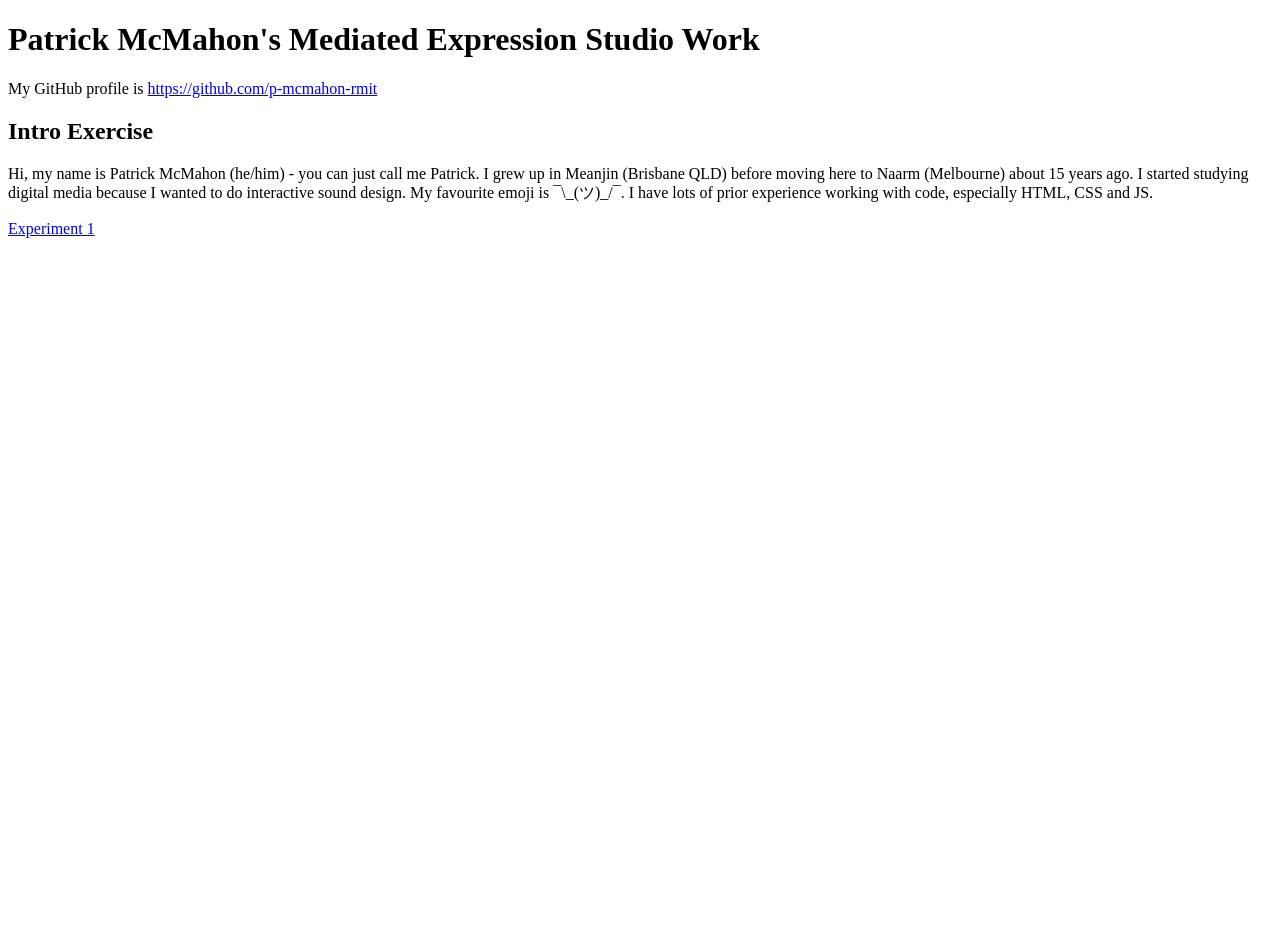
==== commit cb5286a6: "set up experiment 1" ====
--- a/index.html
+++ b/index.html
@@ -6,6 +6,8 @@
           content="width=device-width, user-scalable=no, initial-scale=1.0, maximum-scale=1.0, minimum-scale=1.0">
     <meta http-equiv="X-UA-Compatible" content="ie=edge">
     <title>Studio Work Index</title>
+
+    <link rel="stylesheet" href="reset.css">
     <link rel="stylesheet" href="style.css">
 
     <!-- favicon was sourced from favicon.io but the original graphics are copyright 2020 Twitter, Inc
@@ -36,6 +38,10 @@
 
     </section>
 
+    <section>
+        <a href="./informationDesignExperiment" target="_blank">Experiment 1</a>
+    </section>
+
 
 </body>
 </html>
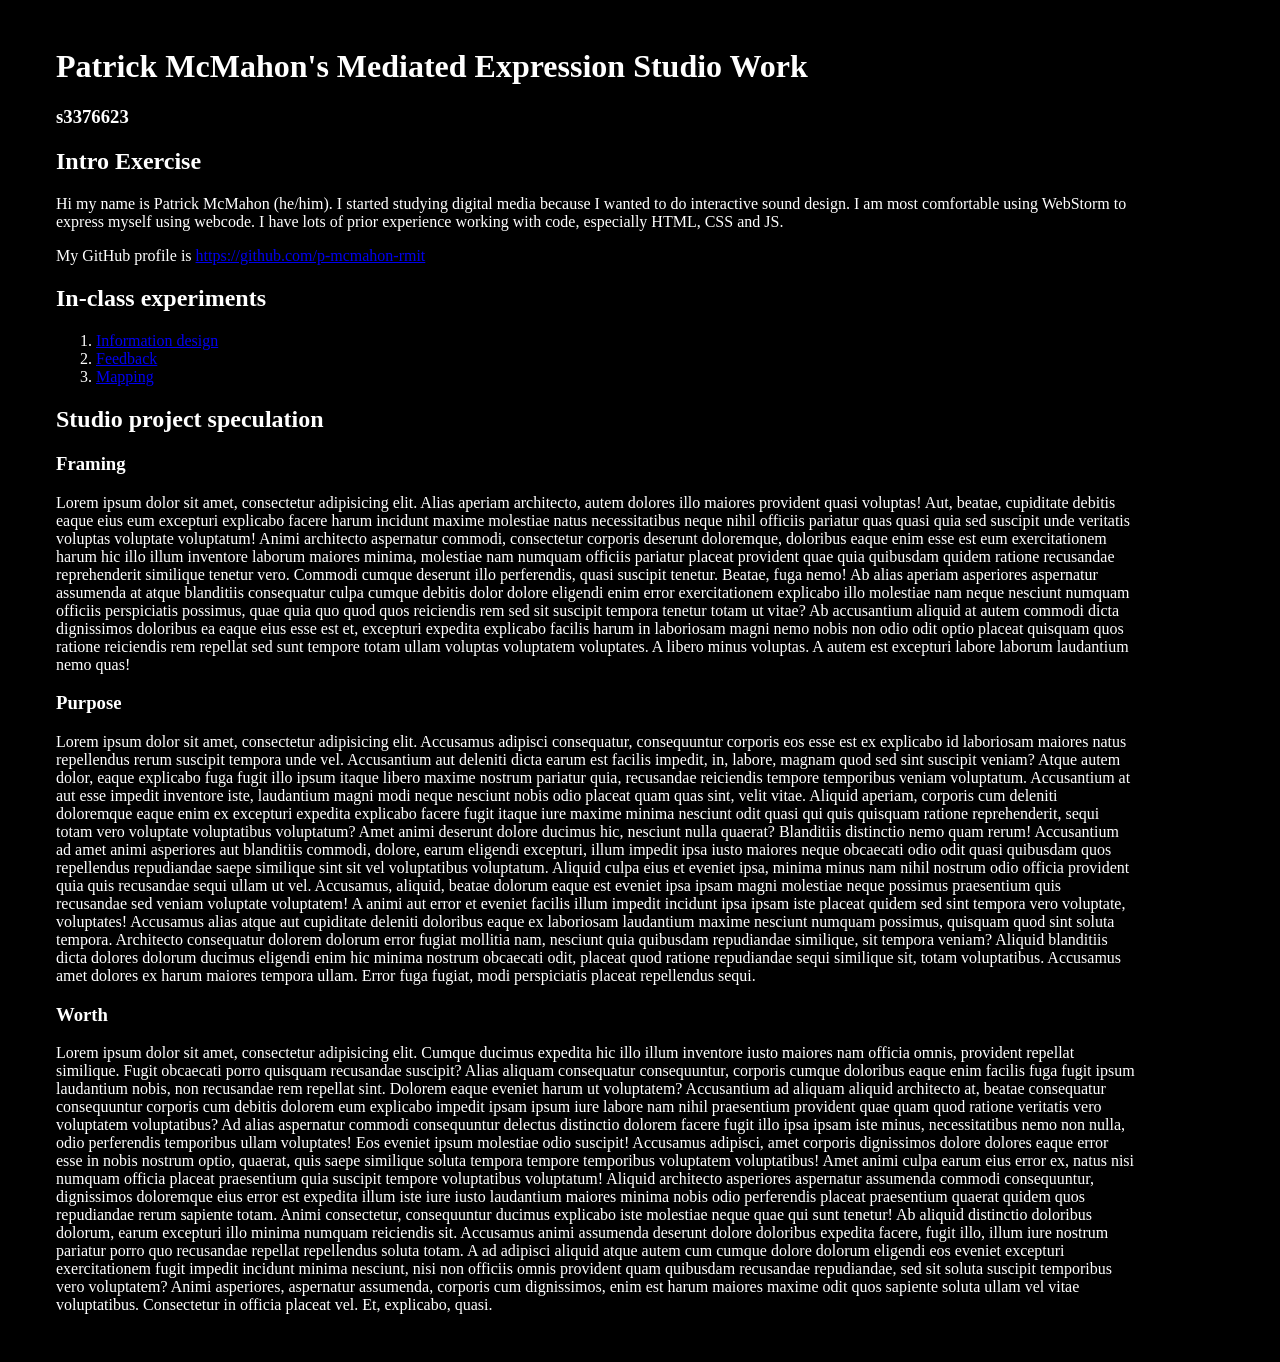
==== commit 18c2f42b: "added exp1" ====
--- a/index.html
+++ b/index.html
@@ -6,8 +6,6 @@
           content="width=device-width, user-scalable=no, initial-scale=1.0, maximum-scale=1.0, minimum-scale=1.0">
     <meta http-equiv="X-UA-Compatible" content="ie=edge">
     <title>Studio Work Index</title>
-
-    <link rel="stylesheet" href="reset.css">
     <link rel="stylesheet" href="style.css">
 
     <!-- favicon was sourced from favicon.io but the original graphics are copyright 2020 Twitter, Inc
@@ -18,29 +16,114 @@
 </head>
 <body>
 
-    <h1>Patrick McMahon's Mediated Expression Studio Work</h1>
-    
-    <section>
-        My GitHub profile is
-        <a href="https://github.com/p-mcmahon-rmit" target="_blank">https://github.com/p-mcmahon-rmit</a>
-    </section>
+    <main>
 
-    <section>
+        <h1>Patrick McMahon's Mediated Expression Studio Work</h1>
+        <h3>s3376623</h3>
 
-        <h2>Intro Exercise</h2>
+        <section>
+            <h2>Intro Exercise</h2>
+            <p>
+                Hi my name is Patrick McMahon (he/him). I started studying digital media because I wanted to do interactive
+                sound design. I am most comfortable using WebStorm to express myself using webcode. I have lots of prior
+                experience working with code, especially HTML, CSS and JS.
+            </p>
+            <p>
+                My GitHub profile is
+                <a href="https://github.com/p-mcmahon-rmit" target="_blank">https://github.com/p-mcmahon-rmit</a>
+            </p>
+        </section>
 
-        <p>
-            Hi, my name is Patrick McMahon (he/him) - you can just call me Patrick. I grew up in Meanjin
-            (Brisbane QLD) before moving here to Naarm (Melbourne) about 15 years ago. I started studying digital
-            media because I wanted to do interactive sound design. My favourite emoji is ¯\_(ツ)_/¯. I have lots
-            of prior experience working with code, especially HTML, CSS and JS.
-        </p>
+        <section>
+            <h2>In-class experiments</h2>
+            <ol>
+                <li>
+                    <a href="./informationDesignExperiment/" target="_blank">Information design</a>
+                </li>
+                <li>
+                    <a href="./exercise2.html" target="_blank">Feedback</a>
+                </li>
+                <li>
+                    <a href="./exercise3.html" target="_blank">Mapping</a>
+                </li>
+            </ol>
+        </section>
 
-    </section>
+        <section>
+            <h2>Studio project speculation</h2>
+            <h3>Framing</h3>
+            <p>
+                Lorem ipsum dolor sit amet, consectetur adipisicing elit. Alias aperiam architecto, autem dolores illo
+                maiores provident quasi voluptas! Aut, beatae, cupiditate debitis eaque eius eum excepturi explicabo
+                facere harum incidunt maxime molestiae natus necessitatibus neque nihil officiis pariatur quas quasi
+                quia sed suscipit unde veritatis voluptas voluptate voluptatum! Animi architecto aspernatur commodi,
+                consectetur corporis deserunt doloremque, doloribus eaque enim esse est eum exercitationem harum hic
+                illo illum inventore laborum maiores minima, molestiae nam numquam officiis pariatur placeat provident
+                quae quia quibusdam quidem ratione recusandae reprehenderit similique tenetur vero. Commodi cumque
+                deserunt illo perferendis, quasi suscipit tenetur. Beatae, fuga nemo! Ab alias aperiam asperiores
+                aspernatur assumenda at atque blanditiis consequatur culpa cumque debitis dolor dolore eligendi enim
+                error exercitationem explicabo illo molestiae nam neque nesciunt numquam officiis perspiciatis possimus,
+                quae quia quo quod quos reiciendis rem sed sit suscipit tempora tenetur totam ut vitae? Ab accusantium
+                aliquid at autem commodi dicta dignissimos doloribus ea eaque eius esse est et, excepturi expedita
+                explicabo facilis harum in laboriosam magni nemo nobis non odio odit optio placeat quisquam quos ratione
+                reiciendis rem repellat sed sunt tempore totam ullam voluptas voluptatem voluptates. A libero minus
+                voluptas. A autem est excepturi labore laborum laudantium nemo quas!
+            </p>
+            <h3>Purpose</h3>
+            <p>
+                Lorem ipsum dolor sit amet, consectetur adipisicing elit. Accusamus adipisci consequatur, consequuntur
+                corporis eos esse est ex explicabo id laboriosam maiores natus repellendus rerum suscipit tempora unde
+                vel. Accusantium aut deleniti dicta earum est facilis impedit, in, labore, magnam quod sed sint suscipit
+                veniam? Atque autem dolor, eaque explicabo fuga fugit illo ipsum itaque libero maxime nostrum pariatur
+                quia, recusandae reiciendis tempore temporibus veniam voluptatum. Accusantium at aut esse impedit
+                inventore iste, laudantium magni modi neque nesciunt nobis odio placeat quam quas sint, velit vitae.
+                Aliquid aperiam, corporis cum deleniti doloremque eaque enim ex excepturi expedita explicabo facere
+                fugit itaque iure maxime minima nesciunt odit quasi qui quis quisquam ratione reprehenderit, sequi totam
+                vero voluptate voluptatibus voluptatum? Amet animi deserunt dolore ducimus hic, nesciunt nulla quaerat?
+                Blanditiis distinctio nemo quam rerum! Accusantium ad amet animi asperiores aut blanditiis commodi,
+                dolore, earum eligendi excepturi, illum impedit ipsa iusto maiores neque obcaecati odio odit quasi
+                quibusdam quos repellendus repudiandae saepe similique sint sit vel voluptatibus voluptatum. Aliquid
+                culpa eius et eveniet ipsa, minima minus nam nihil nostrum odio officia provident quia quis recusandae
+                sequi ullam ut vel. Accusamus, aliquid, beatae dolorum eaque est eveniet ipsa ipsam magni molestiae
+                neque possimus praesentium quis recusandae sed veniam voluptate voluptatem! A animi aut error et eveniet
+                facilis illum impedit incidunt ipsa ipsam iste placeat quidem sed sint tempora vero voluptate,
+                voluptates! Accusamus alias atque aut cupiditate deleniti doloribus eaque ex laboriosam laudantium
+                maxime nesciunt numquam possimus, quisquam quod sint soluta tempora. Architecto consequatur dolorem
+                dolorum error fugiat mollitia nam, nesciunt quia quibusdam repudiandae similique, sit tempora veniam?
+                Aliquid blanditiis dicta dolores dolorum ducimus eligendi enim hic minima nostrum obcaecati odit,
+                placeat quod ratione repudiandae sequi similique sit, totam voluptatibus. Accusamus amet dolores ex
+                harum maiores tempora ullam. Error fuga fugiat, modi perspiciatis placeat repellendus sequi.
+            </p>
+            <h3>Worth</h3>
+            <p>
+                Lorem ipsum dolor sit amet, consectetur adipisicing elit. Cumque ducimus expedita hic illo illum
+                inventore iusto maiores nam officia omnis, provident repellat similique. Fugit obcaecati porro quisquam
+                recusandae suscipit? Alias aliquam consequatur consequuntur, corporis cumque doloribus eaque enim
+                facilis fuga fugit ipsum laudantium nobis, non recusandae rem repellat sint. Dolorem eaque eveniet harum
+                ut voluptatem? Accusantium ad aliquam aliquid architecto at, beatae consequatur consequuntur corporis
+                cum debitis dolorem eum explicabo impedit ipsam ipsum iure labore nam nihil praesentium provident quae
+                quam quod ratione veritatis vero voluptatem voluptatibus? Ad alias aspernatur commodi consequuntur
+                delectus distinctio dolorem facere fugit illo ipsa ipsam iste minus, necessitatibus nemo non nulla, odio
+                perferendis temporibus ullam voluptates! Eos eveniet ipsum molestiae odio suscipit! Accusamus adipisci,
+                amet corporis dignissimos dolore dolores eaque error esse in nobis nostrum optio, quaerat, quis saepe
+                similique soluta tempora tempore temporibus voluptatem voluptatibus! Amet animi culpa earum eius error
+                ex, natus nisi numquam officia placeat praesentium quia suscipit tempore voluptatibus voluptatum!
+                Aliquid architecto asperiores aspernatur assumenda commodi consequuntur, dignissimos doloremque eius
+                error est expedita illum iste iure iusto laudantium maiores minima nobis odio perferendis placeat
+                praesentium quaerat quidem quos repudiandae rerum sapiente totam. Animi consectetur, consequuntur
+                ducimus explicabo iste molestiae neque quae qui sunt tenetur! Ab aliquid distinctio doloribus dolorum,
+                earum excepturi illo minima numquam reiciendis sit. Accusamus animi assumenda deserunt dolore doloribus
+                expedita facere, fugit illo, illum iure nostrum pariatur porro quo recusandae repellat repellendus
+                soluta totam. A ad adipisci aliquid atque autem cum cumque dolore dolorum eligendi eos eveniet excepturi
+                exercitationem fugit impedit incidunt minima nesciunt, nisi non officiis omnis provident quam quibusdam
+                recusandae repudiandae, sed sit soluta suscipit temporibus vero voluptatem? Animi asperiores, aspernatur
+                assumenda, corporis cum dignissimos, enim est harum maiores maxime odit quos sapiente soluta ullam vel
+                vitae voluptatibus. Consectetur in officia placeat vel. Et, explicabo, quasi.
+            </p>
+        </section>
 
-    <section>
-        <a href="./informationDesignExperiment" target="_blank">Experiment 1</a>
-    </section>
+    </main>
+
 
 
 </body>
--- a/style.css
+++ b/style.css
@@ -0,0 +1,9 @@
+body {
+    background-color: black;
+    color: white;
+}
+
+main {
+    max-width: 1080px;
+    margin: 3rem 3rem;
+}
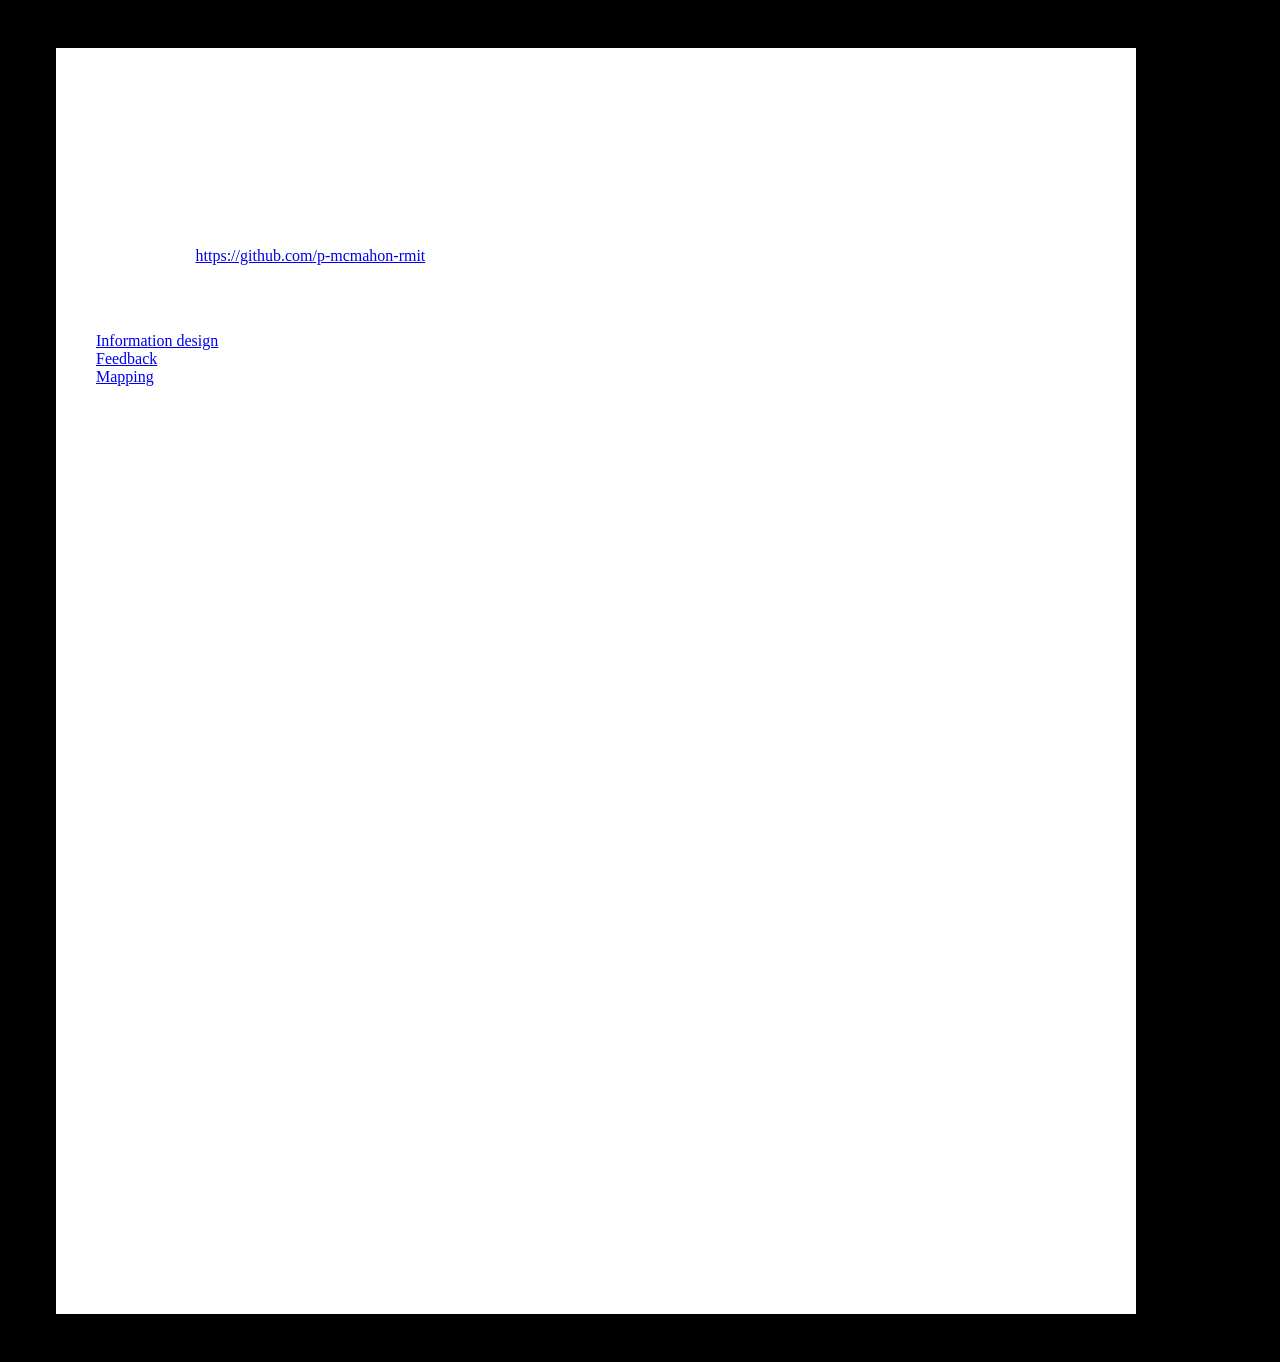
==== commit 8f797e18: "linked" ====
--- a/index.html
+++ b/index.html
@@ -41,7 +41,7 @@
                     <a href="./informationDesignExperiment/" target="_blank">Information design</a>
                 </li>
                 <li>
-                    <a href="./exercise2.html" target="_blank">Feedback</a>
+                    <a href="./feedbackDesignExperiment/" target="_blank">Feedback</a>
                 </li>
                 <li>
                     <a href="./exercise3.html" target="_blank">Mapping</a>
--- a/style.css
+++ b/style.css
@@ -6,4 +6,5 @@
 main {
     max-width: 1080px;
     margin: 3rem 3rem;
+    background-color: white;
 }
